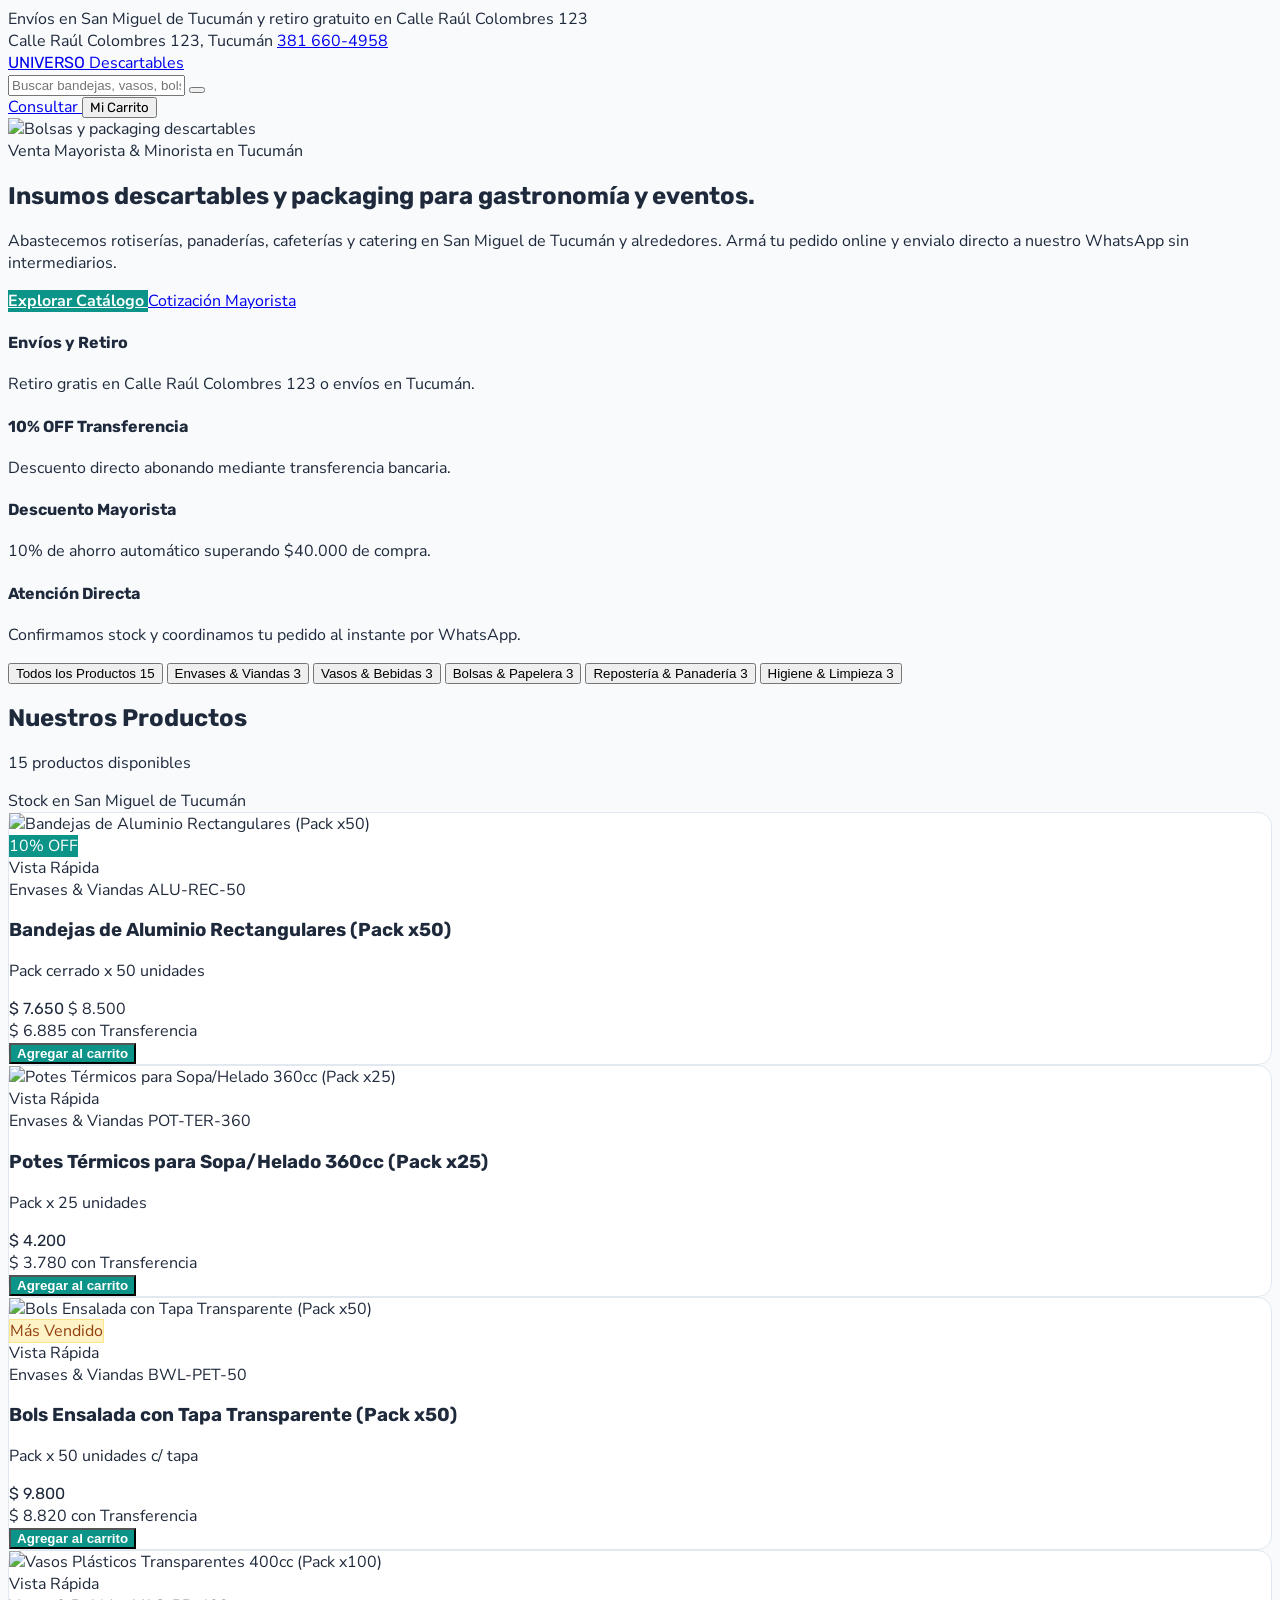
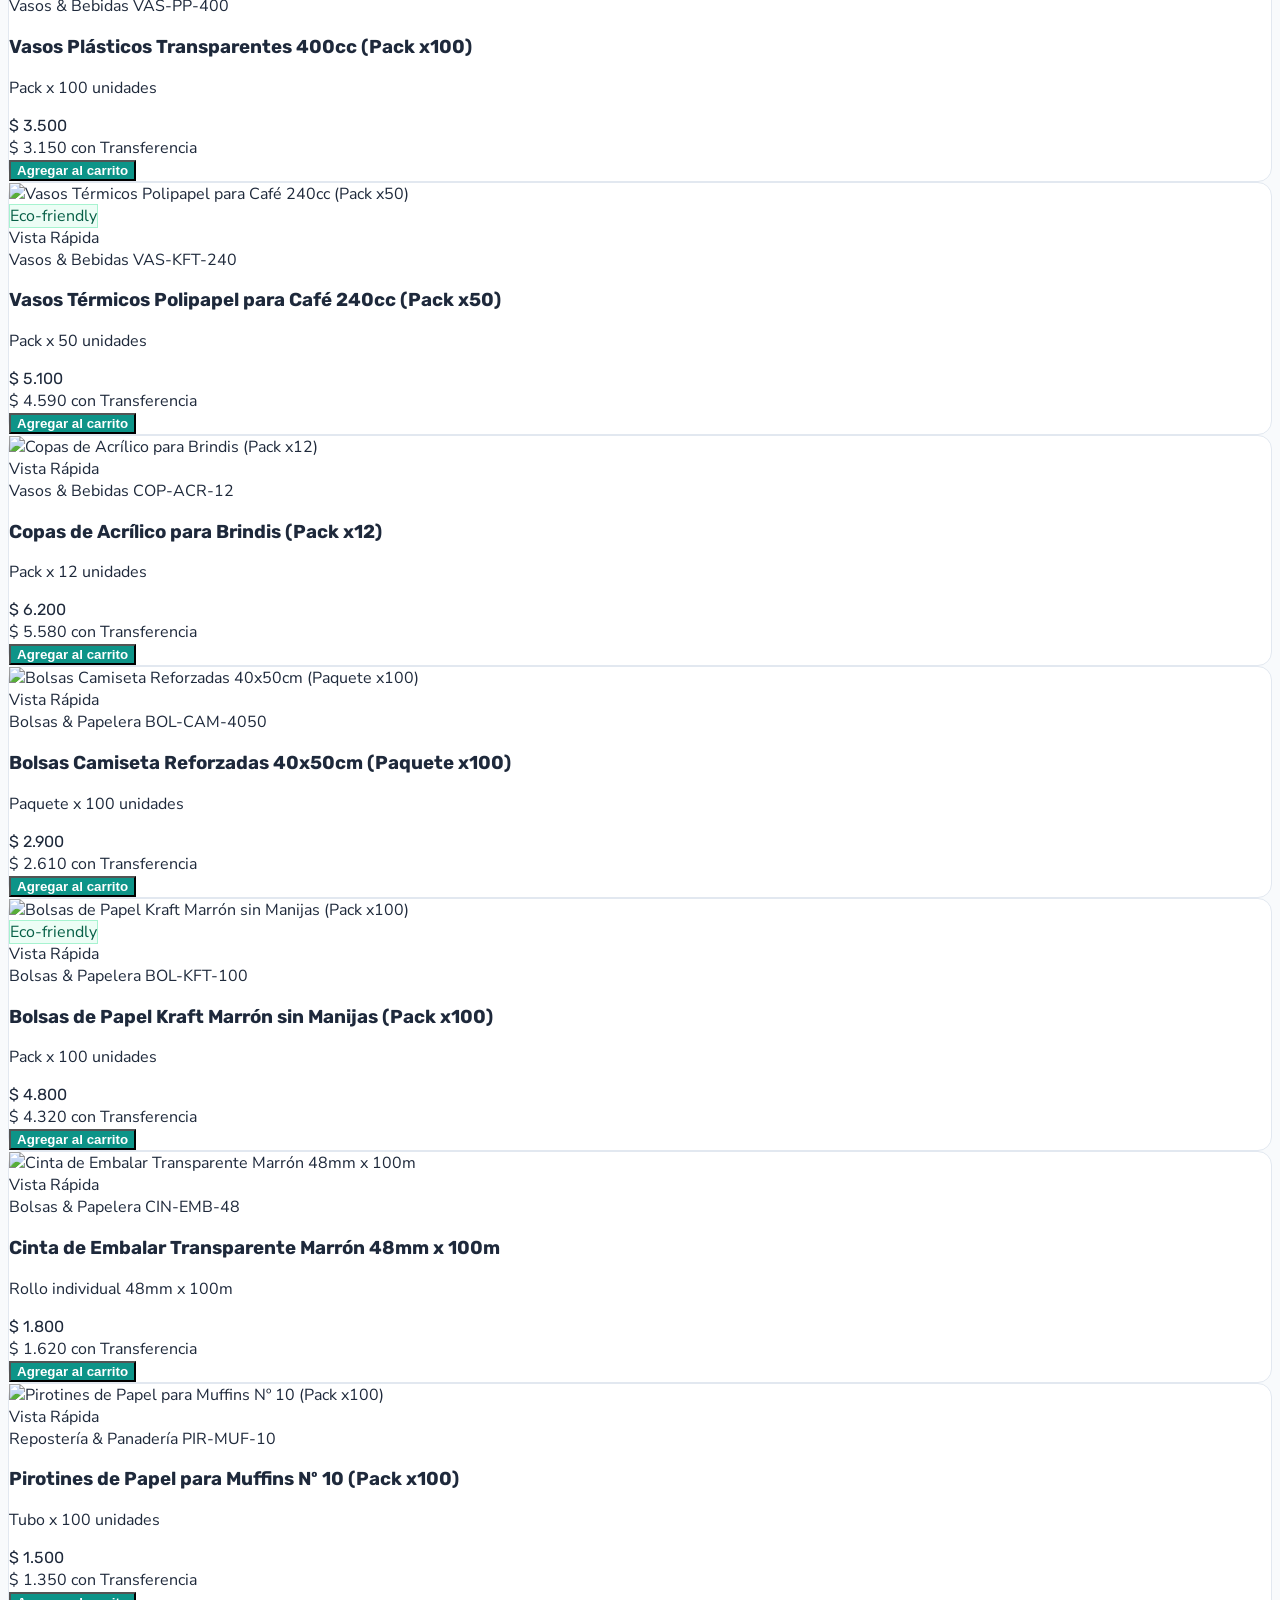
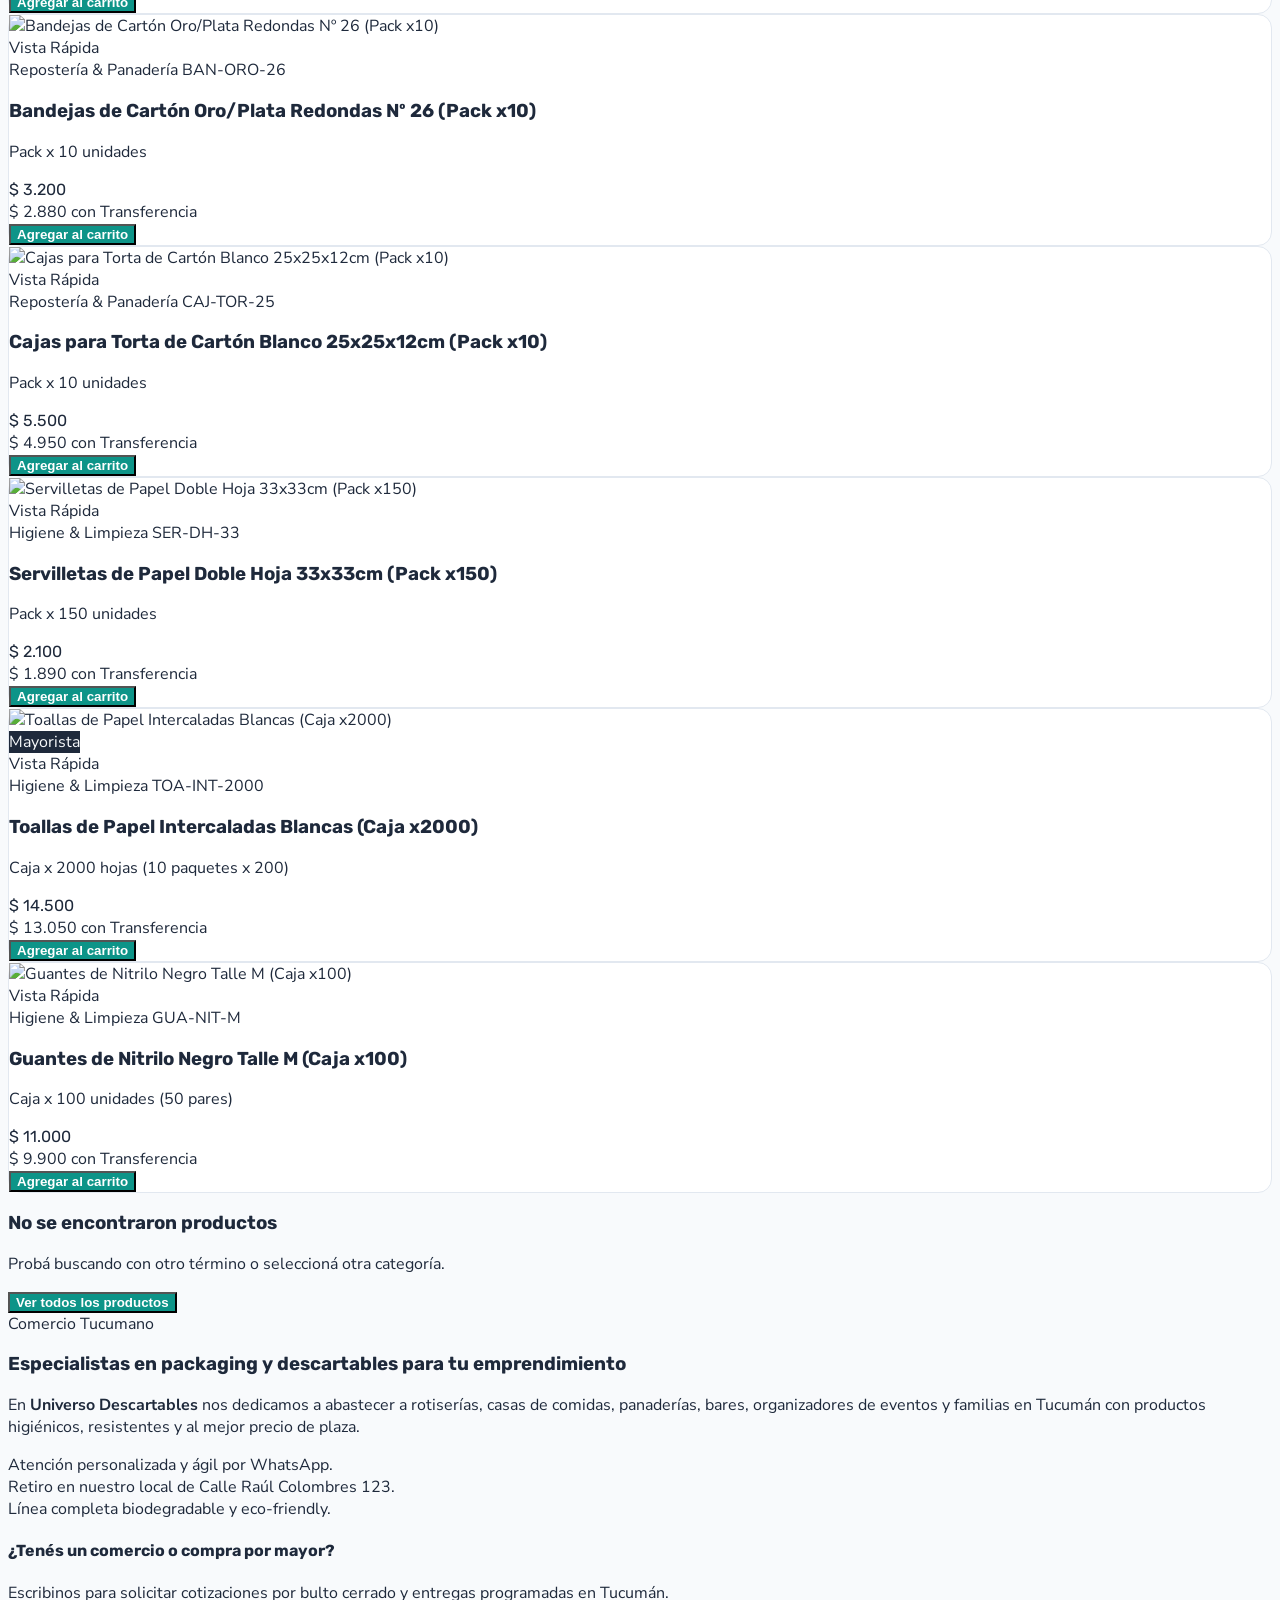
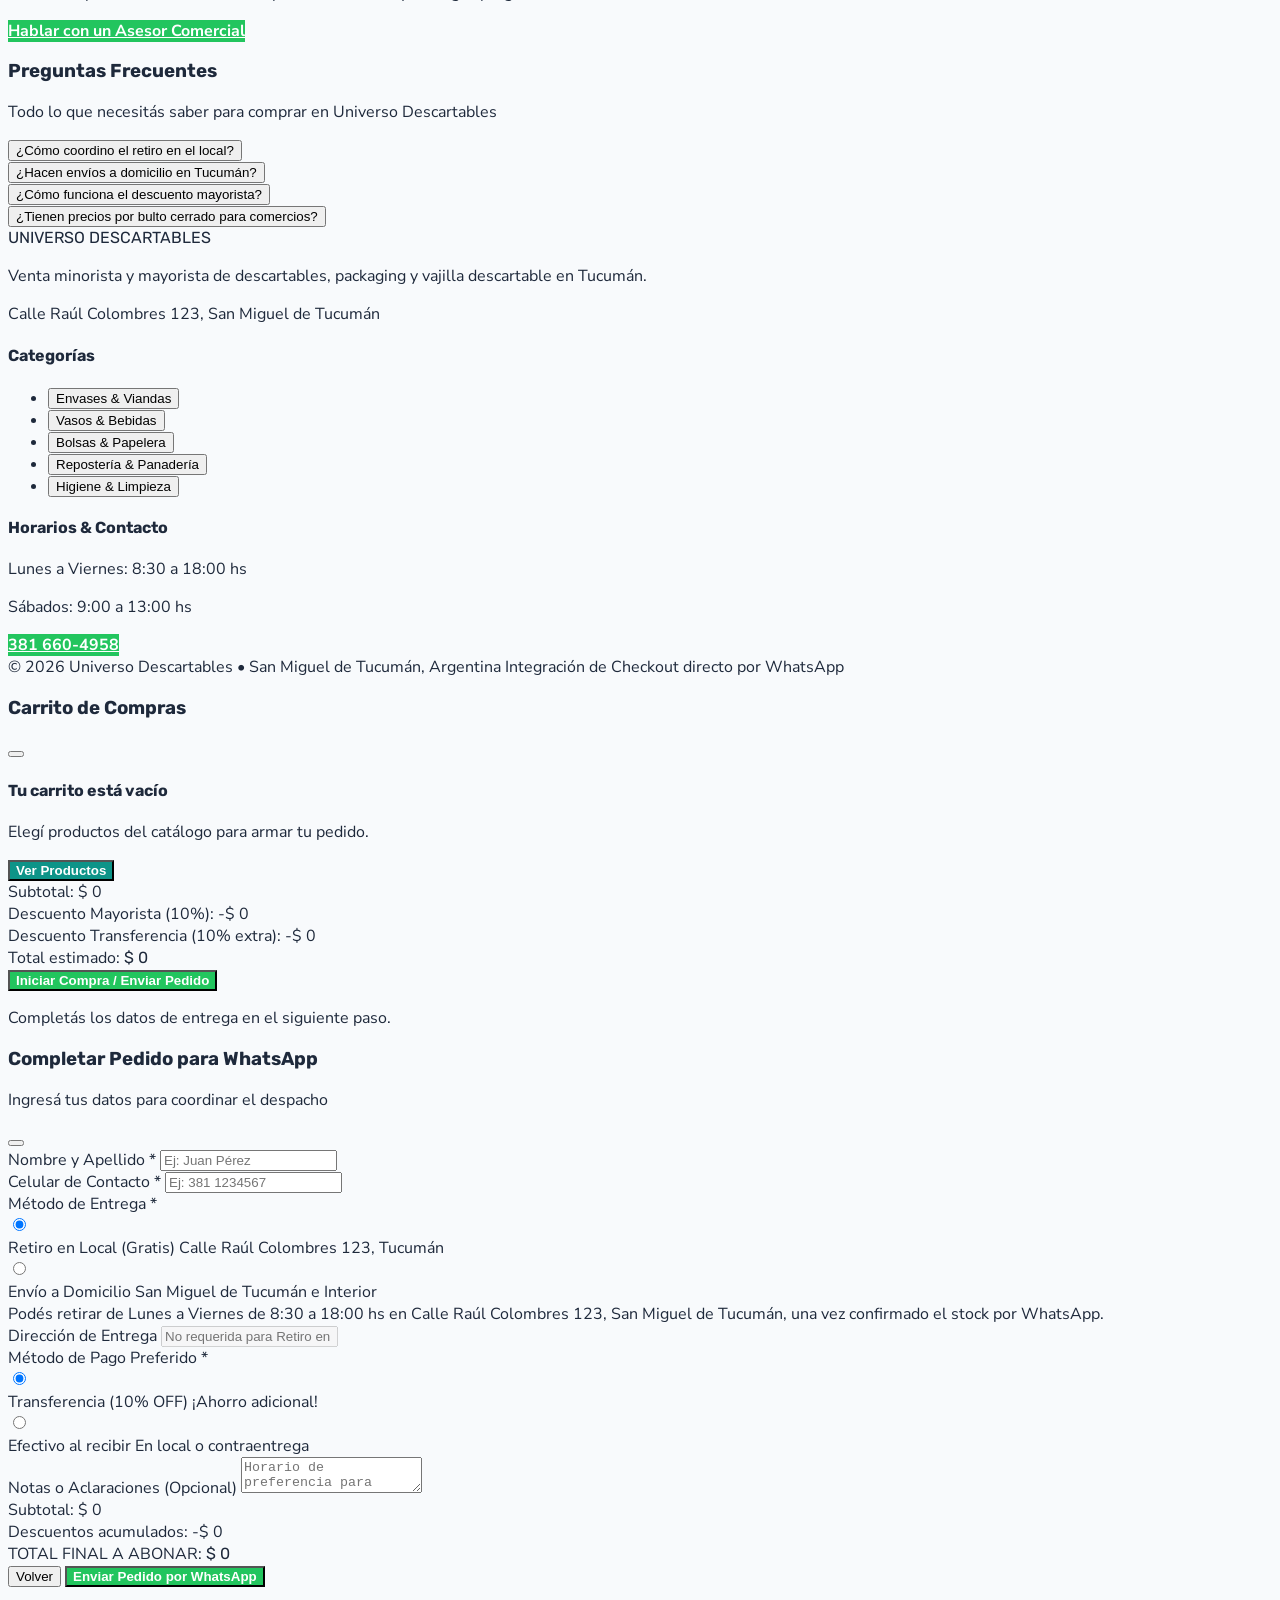
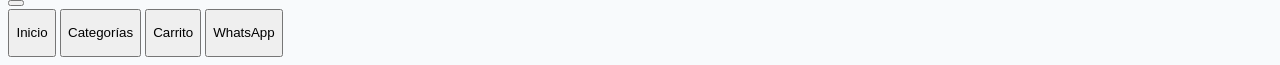
==== index.html @ c11b95a7 "Initial commit: Universo Descartables Mobile-First E-Commerce (Tucuman) with WhatsApp Checkout" ====
<!DOCTYPE html>
<html lang="es" class="scroll-smooth">
<head>
  <meta charset="UTF-8" />
  <meta name="viewport" content="width=device-width, initial-scale=1.0, maximum-scale=1.0, user-scalable=no" />
  <title>Universo Descartables | Insumos, Packaging y Vajilla en Tucumán</title>
  <meta name="description" content="Tienda online de envases descartables, viandas, vasos térmicos, repostería y packaging en San Miguel de Tucumán. Venta minorista y mayorista con atención directa por WhatsApp." />
  
  <!-- Favicon -->
  <link rel="icon" href="data:image/svg+xml,<svg xmlns=%22http://www.w3.org/2000/svg%22 viewBox=%220 0 100 100%22><text y=%22.9em%22 font-size=%2290%22>📦</text></svg>" />

  <!-- Google Fonts: Rubik (Headings) + Nunito Sans (Body) -->
  <link rel="preconnect" href="https://fonts.googleapis.com" />
  <link rel="preconnect" href="https://fonts.gstatic.com" crossorigin />
  <link href="https://fonts.googleapis.com/css2?family=Nunito+Sans:ital,opsz,wght@0,6..12,300..800;1,6..12,300..800&family=Rubik:ital,wght@0,400..800;1,400..800&display=swap" rel="stylesheet" />

  <!-- Tailwind CSS CDN -->
  <script src="https://cdn.tailwindcss.com"></script>
  <script>
    tailwind.config = {
      theme: {
        extend: {
          fontFamily: {
            heading: ['Rubik', 'sans-serif'],
            sans: ['Nunito Sans', 'sans-serif'],
          },
          colors: {
            store: {
              navy: '#162a45',
              dark: '#0f172a',
              teal: '#0d9488',
              'teal-dark': '#0f766e',
              whatsapp: '#22c55e',
              'whatsapp-hover': '#16a34a',
              amber: '#f59e0b',
              gray: '#f8fafc'
            }
          }
        }
      }
    }
  </script>

  <!-- Lucide Icons CDN -->
  <script src="https://unpkg.com/lucide@latest"></script>

  <!-- Custom CSS -->
  <link rel="stylesheet" href="css/styles.css" />
</head>
<body class="bg-[#f8fafc] text-slate-800 min-h-screen flex flex-col antialiased pb-20 md:pb-0">

  <!-- ========================================================================= -->
  <!-- 1. TOP UTILITY BAR (Estilo Tienda Nube)                                    -->
  <!-- ========================================================================= -->
  <div class="bg-slate-900 text-slate-200 text-xs py-2 px-4 border-b border-slate-800 select-none">
    <div class="max-w-7xl mx-auto flex items-center justify-between">
      <div class="flex items-center gap-2 mx-auto md:mx-0 text-center">
        <span class="w-2 h-2 rounded-full bg-teal-400"></span>
        <span id="ticker-text" class="font-medium text-xs truncate max-w-[290px] sm:max-w-md md:max-w-none text-slate-100">
          Envíos en San Miguel de Tucumán y retiro gratuito en Calle Raúl Colombres 123
        </span>
      </div>
      <div class="hidden md:flex items-center gap-5 text-xs text-slate-300">
        <span class="flex items-center gap-1.5">
          <i data-lucide="map-pin" class="w-3.5 h-3.5 text-teal-400"></i>
          Calle Raúl Colombres 123, Tucumán
        </span>
        <a href="https://wa.me/5493816604958" target="_blank" class="hover:text-white flex items-center gap-1.5 transition-colors font-medium">
          <i data-lucide="phone" class="w-3.5 h-3.5 text-emerald-400"></i>
          381 660-4958
        </a>
      </div>
    </div>
  </div>

  <!-- ========================================================================= -->
  <!-- 2. CABECERA PRINCIPAL (Limpia, Blanca, Estilo Tienda Nube)                -->
  <!-- ========================================================================= -->
  <header class="sticky top-0 z-30 bg-white border-b border-slate-200 shadow-xs">
    <div class="max-w-7xl mx-auto px-4 py-3 md:py-3.5">
      <div class="flex items-center justify-between gap-3 md:gap-6">
        
        <!-- Logo de la Marca -->
        <a href="#" class="flex items-center gap-2.5 flex-shrink-0 group">
          <div class="w-10 h-10 rounded-xl bg-slate-900 text-white flex items-center justify-center shadow-xs">
            <i data-lucide="package" class="w-5 h-5 text-teal-400"></i>
          </div>
          <div class="flex flex-col">
            <span class="font-heading font-black text-lg md:text-xl text-slate-900 tracking-tight leading-none">
              UNIVERSO
            </span>
            <span class="text-[10px] md:text-xs font-bold text-teal-700 uppercase tracking-widest">
              Descartables
            </span>
          </div>
        </a>

        <!-- Buscador de Productos -->
        <div class="flex-1 max-w-lg relative">
          <div class="relative flex items-center">
            <i data-lucide="search" class="w-4 h-4 text-slate-400 absolute left-3.5 pointer-events-none"></i>
            <input 
              type="text" 
              id="search-input" 
              placeholder="Buscar bandejas, vasos, bolsas, cajas..." 
              class="w-full bg-slate-100/90 text-slate-900 placeholder-slate-400 text-xs md:text-sm pl-10 pr-9 py-2.5 rounded-full border border-slate-200 focus:outline-none focus:border-teal-600 focus:bg-white focus:ring-2 focus:ring-teal-600/15 transition"
              autocomplete="off"
            />
            <button 
              id="clear-search-btn" 
              class="hidden absolute right-3 text-slate-400 hover:text-slate-700 p-0.5 rounded-full"
              title="Limpiar búsqueda"
            >
              <i data-lucide="x" class="w-4 h-4"></i>
            </button>
          </div>
        </div>

        <!-- Acciones del Header -->
        <div class="flex items-center gap-3">
          <!-- Botón WhatsApp Soporte -->
          <a 
            href="https://wa.me/5493816604958?text=Hola%20Universo%20Descartables!%20Tengo%20una%20consulta." 
            target="_blank"
            class="hidden lg:flex items-center gap-2 px-3 py-2 rounded-xl text-xs font-bold text-slate-700 hover:text-slate-900 hover:bg-slate-100 border border-slate-200 transition"
          >
            <i data-lucide="message-circle" class="w-4 h-4 text-emerald-600"></i>
            <span>Consultar</span>
          </a>

          <!-- Botón de Carrito -->
          <button 
            class="open-cart-btn relative flex items-center gap-2 bg-slate-900 hover:bg-slate-800 active:scale-95 text-white px-3.5 py-2.5 rounded-xl text-xs md:text-sm font-bold shadow-xs transition-all cursor-pointer"
            aria-label="Ver carrito"
          >
            <i data-lucide="shopping-bag" class="w-4 h-4 text-teal-400"></i>
            <span class="hidden sm:inline font-heading">Mi Carrito</span>
            <span class="cart-badge hidden w-5 h-5 bg-teal-500 text-white font-extrabold text-xs rounded-full items-center justify-center">
              0
            </span>
          </button>
        </div>

      </div>
    </div>
  </header>

  <!-- ========================================================================= -->
  <!-- 3. HERO / BANNER PRINCIPAL (Estilo Tienda Nube con Fondo de Packaging)   -->
  <!-- ========================================================================= -->
  <section class="bg-gradient-to-b from-white to-slate-100/70 border-b border-slate-200 pt-7 pb-8 px-4">
    <div class="max-w-7xl mx-auto">
      <div class="rounded-3xl text-white p-6 sm:p-8 md:p-12 shadow-md relative overflow-hidden bg-slate-950 border border-slate-800">
        
        <!-- Imagen de Fondo con Packaging, Bolsas Kraft y Descartables -->
        <img 
          src="https://images.unsplash.com/photo-1530587191325-3db32d826c18?w=1600&auto=format&fit=crop&q=80" 
          alt="Bolsas y packaging descartables" 
          class="absolute inset-0 w-full h-full object-cover object-center opacity-30 transform scale-105"
          loading="eager"
        />

        <!-- Capa de degradado profesional para máxima legibilidad -->
        <div class="absolute inset-0 bg-gradient-to-r from-slate-950 via-slate-950/85 to-slate-900/50"></div>
        <div class="absolute -right-10 -bottom-10 w-80 h-80 bg-teal-500/20 rounded-full blur-3xl pointer-events-none"></div>

        <div class="max-w-2xl relative z-10">
          <div class="inline-flex items-center gap-1.5 px-3 py-1 rounded-full bg-slate-900/90 text-teal-300 text-xs font-semibold mb-3.5 border border-teal-500/30 backdrop-blur-xs">
            <i data-lucide="check" class="w-3.5 h-3.5 text-teal-400"></i>
            Venta Mayorista & Minorista en Tucumán
          </div>

          <h1 class="font-heading text-2xl sm:text-3xl md:text-4xl font-extrabold tracking-tight leading-tight mb-3 text-white">
            Insumos descartables y packaging para gastronomía y eventos.
          </h1>

          <p class="text-xs sm:text-sm text-slate-200 leading-relaxed mb-6 max-w-xl">
            Abastecemos rotiserías, panaderías, cafeterías y catering en San Miguel de Tucumán y alrededores. Armá tu pedido online y envialo directo a nuestro WhatsApp sin intermediarios.
          </p>

          <div class="flex flex-wrap items-center gap-3">
            <a 
              href="#catalog-title" 
              class="btn-primary text-xs sm:text-sm px-5 py-3 rounded-xl inline-flex items-center gap-2 shadow-md cursor-pointer"
            >
              <i data-lucide="grid" class="w-4 h-4"></i>
              Explorar Catálogo
            </a>
            <a 
              href="https://wa.me/5493816604958?text=Hola!%20Quisiera%20consultar%20por%20precios%20mayoristas%20por%20bulto%20cerrado." 
              target="_blank"
              class="bg-white/10 hover:bg-white/20 text-white backdrop-blur-sm text-xs sm:text-sm font-bold px-4 py-3 rounded-xl inline-flex items-center gap-2 border border-white/20 transition cursor-pointer"
            >
              <i data-lucide="message-square" class="w-4 h-4 text-emerald-400"></i>
              Cotización Mayorista
            </a>
          </div>
        </div>

      </div>
    </div>
  </section>

  <!-- ========================================================================= -->
  <!-- 4. PILARES DE CONFIANZA                                                   -->
  <!-- ========================================================================= -->
  <section class="bg-white border-b border-slate-200 py-6 px-4">
    <div class="max-w-7xl mx-auto">
      <div class="grid grid-cols-2 md:grid-cols-4 gap-4 md:gap-6">
        
        <div class="flex items-start gap-3">
          <div class="w-9 h-9 rounded-xl bg-teal-50 text-teal-700 flex items-center justify-center flex-shrink-0">
            <i data-lucide="truck" class="w-5 h-5"></i>
          </div>
          <div>
            <h4 class="font-heading text-xs md:text-sm font-bold text-slate-900">Envíos y Retiro</h4>
            <p class="text-[11px] text-slate-500 mt-0.5">Retiro gratis en Calle Raúl Colombres 123 o envíos en Tucumán.</p>
          </div>
        </div>

        <div class="flex items-start gap-3">
          <div class="w-9 h-9 rounded-xl bg-emerald-50 text-emerald-700 flex items-center justify-center flex-shrink-0">
            <i data-lucide="credit-card" class="w-5 h-5"></i>
          </div>
          <div>
            <h4 class="font-heading text-xs md:text-sm font-bold text-slate-900">10% OFF Transferencia</h4>
            <p class="text-[11px] text-slate-500 mt-0.5">Descuento directo abonando mediante transferencia bancaria.</p>
          </div>
        </div>

        <div class="flex items-start gap-3">
          <div class="w-9 h-9 rounded-xl bg-slate-100 text-slate-800 flex items-center justify-center flex-shrink-0">
            <i data-lucide="building-2" class="w-5 h-5"></i>
          </div>
          <div>
            <h4 class="font-heading text-xs md:text-sm font-bold text-slate-900">Descuento Mayorista</h4>
            <p class="text-[11px] text-slate-500 mt-0.5">10% de ahorro automático superando $40.000 de compra.</p>
          </div>
        </div>

        <div class="flex items-start gap-3">
          <div class="w-9 h-9 rounded-xl bg-teal-50 text-teal-700 flex items-center justify-center flex-shrink-0">
            <i data-lucide="shield-check" class="w-5 h-5"></i>
          </div>
          <div>
            <h4 class="font-heading text-xs md:text-sm font-bold text-slate-900">Atención Directa</h4>
            <p class="text-[11px] text-slate-500 mt-0.5">Confirmamos stock y coordinamos tu pedido al instante por WhatsApp.</p>
          </div>
        </div>

      </div>
    </div>
  </section>

  <!-- ========================================================================= -->
  <!-- 5. CHIPS DE CATEGORÍAS                                                    -->
  <!-- ========================================================================= -->
  <section id="categories-section" class="sticky top-[61px] md:top-[69px] z-20 bg-white/95 backdrop-blur-md border-b border-slate-200 py-3 shadow-2xs">
    <div class="max-w-7xl mx-auto px-4">
      <div id="category-chips-container" class="flex items-center gap-2 overflow-x-auto no-scrollbar py-0.5">
        <!-- Renderizado dinámicamente -->
      </div>
    </div>
  </section>

  <!-- ========================================================================= -->
  <!-- 6. CATÁLOGO DE PRODUCTOS                                                  -->
  <!-- ========================================================================= -->
  <main class="flex-1 max-w-7xl w-full mx-auto px-4 py-6 md:py-8">
    
    <div class="flex items-center justify-between mb-5" id="catalog-title">
      <div>
        <h2 class="font-heading text-lg md:text-2xl font-bold text-slate-900">
          Nuestros Productos
        </h2>
        <p id="results-count" class="text-xs text-slate-500 mt-0.5">Cargando catálogo...</p>
      </div>
      
      <div class="text-xs text-slate-600 hidden sm:flex items-center gap-1.5 bg-white border border-slate-200 px-3 py-1.5 rounded-lg shadow-2xs">
        <span class="w-2 h-2 rounded-full bg-emerald-500"></span> Stock en San Miguel de Tucumán
      </div>
    </div>

    <!-- Grilla de Productos -->
    <div id="products-grid" class="grid grid-cols-2 sm:grid-cols-2 md:grid-cols-3 lg:grid-cols-4 gap-3.5 md:gap-5">
      <!-- Renderizado dinámicamente -->
    </div>

    <!-- Estado Vacío -->
    <div id="no-products-state" class="hidden py-16 text-center bg-white rounded-2xl border border-slate-200 p-8 my-6">
      <div class="w-12 h-12 bg-slate-100 text-slate-400 rounded-full flex items-center justify-center mx-auto mb-3">
        <i data-lucide="search-x" class="w-6 h-6"></i>
      </div>
      <h3 class="font-heading text-base font-bold text-slate-800 mb-1">No se encontraron productos</h3>
      <p class="text-xs text-slate-500 mb-4 max-w-md mx-auto">Probá buscando con otro término o seleccioná otra categoría.</p>
      <button 
        onclick="App.setCategory('todos'); document.getElementById('search-input').value = ''; App.searchQuery = ''; App.renderProducts();"
        class="btn-primary text-xs py-2 px-4 rounded-xl cursor-pointer"
      >
        Ver todos los productos
      </button>
    </div>

    <!-- ======================================================================= -->
    <!-- 7. SOBRE UNIVERSO DESCARTABLES (Tucumán)                                 -->
    <!-- ======================================================================= -->
    <section class="mt-14 bg-white rounded-3xl border border-slate-200 p-6 md:p-8 shadow-xs">
      <div class="grid grid-cols-1 md:grid-cols-2 gap-8 items-center">
        <div>
          <span class="text-xs font-bold text-teal-700 uppercase tracking-wider">Comercio Tucumano</span>
          <h3 class="font-heading text-xl md:text-2xl font-bold text-slate-900 mt-1 mb-3">
            Especialistas en packaging y descartables para tu emprendimiento
          </h3>
          <p class="text-xs md:text-sm text-slate-600 leading-relaxed mb-4">
            En <strong>Universo Descartables</strong> nos dedicamos a abastecer a rotiserías, casas de comidas, panaderías, bares, organizadores de eventos y familias en Tucumán con productos higiénicos, resistentes y al mejor precio de plaza.
          </p>
          <div class="space-y-2 text-xs text-slate-700 font-medium">
            <div class="flex items-center gap-2">
              <i data-lucide="check-circle" class="w-4 h-4 text-emerald-600"></i>
              <span>Atención personalizada y ágil por WhatsApp.</span>
            </div>
            <div class="flex items-center gap-2">
              <i data-lucide="check-circle" class="w-4 h-4 text-emerald-600"></i>
              <span>Retiro en nuestro local de Calle Raúl Colombres 123.</span>
            </div>
            <div class="flex items-center gap-2">
              <i data-lucide="check-circle" class="w-4 h-4 text-emerald-600"></i>
              <span>Línea completa biodegradable y eco-friendly.</span>
            </div>
          </div>
        </div>

        <div class="bg-slate-50 border border-slate-200 rounded-2xl p-5 md:p-6 text-center sm:text-left">
          <h4 class="font-heading text-base font-bold text-slate-900 mb-1">¿Tenés un comercio o compra por mayor?</h4>
          <p class="text-xs text-slate-500 mb-4">Escribinos para solicitar cotizaciones por bulto cerrado y entregas programadas en Tucumán.</p>
          <a 
            href="https://wa.me/5493816604958?text=Hola!%20Tengo%20un%20comercio%20en%20Tucumán%20y%20quisiera%20solicitar%20asesoramiento%20comercial." 
            target="_blank"
            class="btn-whatsapp text-xs py-3 px-4 rounded-xl inline-flex items-center justify-center gap-2 w-full shadow-xs cursor-pointer"
          >
            <i data-lucide="message-circle" class="w-4 h-4"></i>
            <span>Hablar con un Asesor Comercial</span>
          </a>
        </div>
      </div>
    </section>

    <!-- ======================================================================= -->
    <!-- 8. PREGUNTAS FRECUENTES (FAQ)                                           -->
    <!-- ======================================================================= -->
    <section class="mt-12">
      <div class="text-center mb-6">
        <h3 class="font-heading text-lg md:text-xl font-bold text-slate-900">Preguntas Frecuentes</h3>
        <p class="text-xs text-slate-500 mt-1">Todo lo que necesitás saber para comprar en Universo Descartables</p>
      </div>

      <div id="faqs-container" class="max-w-3xl mx-auto space-y-3">
        <!-- Renderizado dinámicamente -->
      </div>
    </section>

  </main>

  <!-- ========================================================================= -->
  <!-- 9. FOOTER                                                                 -->
  <!-- ========================================================================= -->
  <footer class="bg-white border-t border-slate-200 text-xs mt-14">
    <div class="max-w-7xl mx-auto px-4 py-8 md:py-12">
      <div class="grid grid-cols-1 md:grid-cols-4 gap-8 mb-8">
        
        <div class="md:col-span-2">
          <div class="flex items-center gap-2.5 mb-3">
            <div class="w-8 h-8 rounded-lg bg-slate-900 text-white flex items-center justify-center">
              <i data-lucide="package" class="w-4 h-4 text-teal-400"></i>
            </div>
            <span class="font-heading font-bold text-base text-slate-900">UNIVERSO DESCARTABLES</span>
          </div>
          <p class="text-slate-500 text-xs max-w-sm mb-4 leading-relaxed">
            Venta minorista y mayorista de descartables, packaging y vajilla descartable en Tucumán.
          </p>
          <div class="flex items-center gap-2 text-slate-600 font-medium">
            <i data-lucide="map-pin" class="w-4 h-4 text-teal-700"></i>
            <span>Calle Raúl Colombres 123, San Miguel de Tucumán</span>
          </div>
        </div>

        <div>
          <h4 class="font-heading font-bold text-slate-900 mb-3 uppercase tracking-wider text-xs">Categorías</h4>
          <ul class="space-y-2 text-slate-600">
            <li><button onclick="App.setCategory('envases')" class="hover:text-teal-700 transition cursor-pointer">Envases & Viandas</button></li>
            <li><button onclick="App.setCategory('vasos')" class="hover:text-teal-700 transition cursor-pointer">Vasos & Bebidas</button></li>
            <li><button onclick="App.setCategory('bolsas')" class="hover:text-teal-700 transition cursor-pointer">Bolsas & Papelera</button></li>
            <li><button onclick="App.setCategory('reposteria')" class="hover:text-teal-700 transition cursor-pointer">Repostería & Panadería</button></li>
            <li><button onclick="App.setCategory('higiene')" class="hover:text-teal-700 transition cursor-pointer">Higiene & Limpieza</button></li>
          </ul>
        </div>

        <div>
          <h4 class="font-heading font-bold text-slate-900 mb-3 uppercase tracking-wider text-xs">Horarios & Contacto</h4>
          <p class="text-slate-600 mb-1">Lunes a Viernes: 8:30 a 18:00 hs</p>
          <p class="text-slate-600 mb-3">Sábados: 9:00 a 13:00 hs</p>
          <a 
            href="https://wa.me/5493816604958" 
            target="_blank"
            class="btn-whatsapp text-xs px-3.5 py-2 rounded-xl inline-flex items-center gap-1.5 shadow-2xs"
          >
            <i data-lucide="phone" class="w-3.5 h-3.5"></i>
            <span>381 660-4958</span>
          </a>
        </div>

      </div>

      <div class="pt-6 border-t border-slate-100 text-center text-slate-400 text-[11px] flex flex-col sm:flex-row items-center justify-between gap-2">
        <span>© 2026 Universo Descartables • San Miguel de Tucumán, Argentina</span>
        <span>Integración de Checkout directo por WhatsApp</span>
      </div>
    </div>
  </footer>

  <!-- ========================================================================= -->
  <!-- 10. CARRITO LATERAL (DRAWER)                                              -->
  <!-- ========================================================================= -->
  <div id="cart-backdrop" class="fixed inset-0 bg-slate-900/60 z-40 opacity-0 pointer-events-none transition-opacity duration-300"></div>

  <aside 
    id="cart-drawer" 
    class="fixed top-0 right-0 bottom-0 w-full sm:w-[400px] max-w-full bg-white z-50 shadow-2xl flex flex-col transform translate-x-full transition-transform duration-300 ease-out"
    aria-label="Carrito de Compras"
  >
    <!-- Header del Carrito -->
    <div class="p-4 bg-slate-900 text-white flex items-center justify-between border-b border-slate-800">
      <div class="flex items-center gap-2">
        <i data-lucide="shopping-bag" class="w-5 h-5 text-teal-400"></i>
        <h3 class="font-heading font-bold text-base">Carrito de Compras</h3>
      </div>
      <button 
        id="close-cart-btn" 
        class="w-8 h-8 rounded-lg bg-slate-800 hover:bg-slate-700 text-slate-300 hover:text-white flex items-center justify-center transition cursor-pointer"
        title="Cerrar"
      >
        <i data-lucide="x" class="w-4 h-4"></i>
      </button>
    </div>

    <!-- Barra de Descuento Mayorista -->
    <div class="p-3 bg-slate-50 border-b border-slate-200">
      <div id="cart-discount-meter">
        <!-- Renderizado dinámicamente -->
      </div>
    </div>

    <!-- Lista de Items -->
    <div class="flex-1 overflow-y-auto custom-scrollbar p-3 space-y-2.5">
      <div id="cart-items-container" class="space-y-2.5">
        <!-- Renderizado dinámicamente -->
      </div>

      <!-- Estado Vacío -->
      <div id="cart-empty-state" class="py-16 text-center px-4">
        <div class="w-14 h-14 bg-slate-100 text-slate-400 rounded-full flex items-center justify-center mx-auto mb-3">
          <i data-lucide="shopping-cart" class="w-6 h-6"></i>
        </div>
        <h4 class="font-heading font-bold text-slate-800 text-base mb-1">Tu carrito está vacío</h4>
        <p class="text-xs text-slate-500 mb-5">Elegí productos del catálogo para armar tu pedido.</p>
        <button 
          onclick="CartManager.closeDrawer()" 
          class="btn-primary text-xs py-2.5 px-5 rounded-xl cursor-pointer"
        >
          Ver Productos
        </button>
      </div>
    </div>

    <!-- Resumen y Checkout -->
    <div id="cart-footer" class="p-4 bg-white border-t border-slate-200 shadow-lg space-y-3">
      
      <div class="space-y-1.5 text-xs">
        <div class="flex justify-between text-slate-600">
          <span>Subtotal:</span>
          <span id="cart-subtotal-val" class="font-bold text-slate-800">$ 0</span>
        </div>
        <div id="cart-wholesale-row" class="hidden flex justify-between text-emerald-700 font-semibold">
          <span>Descuento Mayorista (10%):</span>
          <span id="cart-wholesale-val">-$ 0</span>
        </div>
        <div id="cart-transfer-row" class="hidden flex justify-between text-teal-700 font-semibold">
          <span>Descuento Transferencia (10% extra):</span>
          <span id="cart-transfer-val">-$ 0</span>
        </div>
        <div class="flex justify-between text-base font-extrabold text-slate-900 pt-2 border-t border-slate-100">
          <span>Total estimado:</span>
          <span id="cart-total-val" class="font-heading text-slate-900 text-lg">$ 0</span>
        </div>
      </div>

      <button 
        id="btn-start-checkout" 
        class="w-full btn-whatsapp py-3.5 px-4 rounded-xl text-sm flex items-center justify-center gap-2 shadow-xs cursor-pointer"
      >
        <i data-lucide="message-circle" class="w-4 h-4"></i>
        <span>Iniciar Compra / Enviar Pedido</span>
      </button>

      <p class="text-[11px] text-center text-slate-400">
        Completás los datos de entrega en el siguiente paso.
      </p>
    </div>
  </aside>

  <!-- ========================================================================= -->
  <!-- 11. MODAL DE CHECKOUT                                                     -->
  <!-- ========================================================================= -->
  <div id="checkout-modal" class="fixed inset-0 bg-slate-950/70 z-50 hidden items-center justify-center p-3 sm:p-4 overflow-y-auto">
    <div class="bg-white rounded-2xl w-full max-w-lg shadow-2xl overflow-hidden my-auto max-h-[92vh] flex flex-col">
      
      <!-- Header Modal -->
      <div class="p-4 bg-slate-900 text-white flex items-center justify-between border-b border-slate-800 flex-shrink-0">
        <div>
          <h3 class="font-heading font-bold text-base flex items-center gap-2">
            <span>Completar Pedido para WhatsApp</span>
          </h3>
          <p class="text-xs text-slate-400">Ingresá tus datos para coordinar el despacho</p>
        </div>
        <button id="close-checkout-btn" class="text-slate-400 hover:text-white p-1 cursor-pointer">
          <i data-lucide="x" class="w-5 h-5"></i>
        </button>
      </div>

      <!-- Formulario -->
      <form id="checkout-form" class="p-4 sm:p-5 overflow-y-auto custom-scrollbar space-y-4">
        
        <div class="grid grid-cols-1 sm:grid-cols-2 gap-3">
          <div>
            <label class="block text-xs font-bold text-slate-700 mb-1" for="checkout-name">
              Nombre y Apellido <span class="text-rose-500">*</span>
            </label>
            <input 
              type="text" 
              id="checkout-name" 
              required 
              placeholder="Ej: Juan Pérez"
              class="w-full text-xs sm:text-sm px-3 py-2 rounded-xl border border-slate-300 focus:outline-none focus:border-teal-600 focus:ring-1 focus:ring-teal-600"
            />
          </div>
          <div>
            <label class="block text-xs font-bold text-slate-700 mb-1" for="checkout-phone">
              Celular de Contacto <span class="text-rose-500">*</span>
            </label>
            <input 
              type="tel" 
              id="checkout-phone" 
              required 
              placeholder="Ej: 381 1234567"
              class="w-full text-xs sm:text-sm px-3 py-2 rounded-xl border border-slate-300 focus:outline-none focus:border-teal-600 focus:ring-1 focus:ring-teal-600"
            />
          </div>
        </div>

        <!-- Método de Entrega -->
        <div>
          <label class="block text-xs font-bold text-slate-700 mb-1.5">
            Método de Entrega <span class="text-rose-500">*</span>
          </label>
          <div class="grid grid-cols-1 sm:grid-cols-2 gap-2.5">
            
            <label class="relative flex items-center p-3 rounded-xl border border-slate-200 cursor-pointer hover:border-slate-300 bg-white has-[:checked]:border-teal-600 has-[:checked]:bg-teal-50/30">
              <input type="radio" name="delivery-method" value="retiro" checked class="w-4 h-4 text-teal-600 focus:ring-teal-500" />
              <div class="ml-2.5 text-xs">
                <span class="font-bold text-slate-900 block">Retiro en Local (Gratis)</span>
                <span class="text-slate-500 text-[11px]">Calle Raúl Colombres 123, Tucumán</span>
              </div>
            </label>

            <label class="relative flex items-center p-3 rounded-xl border border-slate-200 cursor-pointer hover:border-slate-300 bg-white has-[:checked]:border-teal-600 has-[:checked]:bg-teal-50/30">
              <input type="radio" name="delivery-method" value="envio" class="w-4 h-4 text-teal-600 focus:ring-teal-500" />
              <div class="ml-2.5 text-xs">
                <span class="font-bold text-slate-900 block">Envío a Domicilio</span>
                <span class="text-slate-500 text-[11px]">San Miguel de Tucumán e Interior</span>
              </div>
            </label>

          </div>
        </div>

        <div id="pickup-info-box" class="bg-slate-50 border border-slate-200 p-3 rounded-xl text-xs text-slate-600 flex items-start gap-2">
          <i data-lucide="info" class="w-4 h-4 text-teal-700 flex-shrink-0 mt-0.5"></i>
          <span>Podés retirar de Lunes a Viernes de 8:30 a 18:00 hs en Calle Raúl Colombres 123, San Miguel de Tucumán, una vez confirmado el stock por WhatsApp.</span>
        </div>

        <!-- Dirección de Entrega -->
        <div id="address-wrapper" class="opacity-50 transition-opacity">
          <label class="block text-xs font-bold text-slate-700 mb-1" for="checkout-address">
            Dirección de Entrega
          </label>
          <input 
            type="text" 
            id="checkout-address" 
            disabled 
            placeholder="No requerida para Retiro en Local"
            class="w-full text-xs sm:text-sm px-3 py-2 rounded-xl border border-slate-300 bg-slate-100 text-slate-400 cursor-not-allowed focus:outline-none focus:border-teal-600 focus:ring-1 focus:ring-teal-600"
          />
        </div>

        <!-- Método de Pago -->
        <div>
          <label class="block text-xs font-bold text-slate-700 mb-1.5">
            Método de Pago Preferido <span class="text-rose-500">*</span>
          </label>
          <div class="grid grid-cols-1 sm:grid-cols-2 gap-2.5">
            
            <label class="relative flex items-center p-3 rounded-xl border border-slate-200 cursor-pointer hover:border-slate-300 bg-white has-[:checked]:border-teal-600 has-[:checked]:bg-teal-50/30">
              <input type="radio" name="payment-method" value="transferencia" checked class="w-4 h-4 text-teal-600 focus:ring-teal-500" />
              <div class="ml-2.5 text-xs">
                <span class="font-bold text-slate-900 block">Transferencia (10% OFF)</span>
                <span class="text-emerald-700 font-semibold text-[11px]">¡Ahorro adicional!</span>
              </div>
            </label>

            <label class="relative flex items-center p-3 rounded-xl border border-slate-200 cursor-pointer hover:border-slate-300 bg-white has-[:checked]:border-teal-600 has-[:checked]:bg-teal-50/30">
              <input type="radio" name="payment-method" value="efectivo" class="w-4 h-4 text-teal-600 focus:ring-teal-500" />
              <div class="ml-2.5 text-xs">
                <span class="font-bold text-slate-900 block">Efectivo al recibir</span>
                <span class="text-slate-500 text-[11px]">En local o contraentrega</span>
              </div>
            </label>

          </div>
        </div>

        <!-- Notas -->
        <div>
          <label class="block text-xs font-bold text-slate-700 mb-1" for="checkout-notes">
            Notas o Aclaraciones (Opcional)
          </label>
          <textarea 
            id="checkout-notes" 
            rows="2" 
            placeholder="Horario de preferencia para retiro o entrega, aclaraciones..."
            class="w-full text-xs sm:text-sm px-3 py-2 rounded-xl border border-slate-300 focus:outline-none focus:border-teal-600 focus:ring-1 focus:ring-teal-600"
          ></textarea>
        </div>

        <!-- Resumen de Costos -->
        <div class="bg-slate-50 p-3.5 rounded-xl border border-slate-200 text-xs space-y-1.5">
          <div class="flex justify-between text-slate-600">
            <span>Subtotal:</span>
            <span id="checkout-subtotal" class="font-bold">$ 0</span>
          </div>
          <div id="checkout-discount-row" class="hidden flex justify-between text-emerald-700 font-semibold">
            <span>Descuentos acumulados:</span>
            <span id="checkout-discounts">-$ 0</span>
          </div>
          <div class="flex justify-between text-sm font-extrabold text-slate-900 pt-1.5 border-t border-slate-200">
            <span>TOTAL FINAL A ABONAR:</span>
            <span id="checkout-total" class="font-heading text-slate-900 text-base">$ 0</span>
          </div>
        </div>

        <!-- Botones de Acción -->
        <div class="flex items-center gap-2.5 pt-2">
          <button 
            type="button" 
            id="cancel-checkout-btn" 
            class="w-1/3 py-3 px-3 rounded-xl border border-slate-300 text-slate-700 text-xs font-bold hover:bg-slate-100 transition cursor-pointer"
          >
            Volver
          </button>
          
          <button 
            type="submit" 
            id="btn-submit-order"
            class="w-2/3 btn-whatsapp py-3 px-4 rounded-xl text-xs sm:text-sm flex items-center justify-center gap-2 shadow-xs cursor-pointer"
          >
            <i data-lucide="message-circle" class="w-4 h-4"></i>
            <span>Enviar Pedido por WhatsApp</span>
          </button>
        </div>

      </form>
    </div>
  </div>

  <!-- ========================================================================= -->
  <!-- 12. MODAL DE VISTA RÁPIDA DE PRODUCTO                                     -->
  <!-- ========================================================================= -->
  <div id="quickview-modal" class="fixed inset-0 bg-slate-950/70 z-50 hidden items-center justify-center p-4">
    <div id="quickview-backdrop" class="absolute inset-0"></div>
    <div class="bg-white rounded-3xl w-full max-w-2xl shadow-2xl overflow-hidden relative z-10 p-5 md:p-7 max-h-[90vh] overflow-y-auto custom-scrollbar">
      <button id="close-quickview-btn" class="absolute top-4 right-4 text-slate-400 hover:text-slate-700 bg-slate-100 hover:bg-slate-200 w-8 h-8 rounded-full flex items-center justify-center transition cursor-pointer">
        <i data-lucide="x" class="w-4 h-4"></i>
      </button>
      <div id="quickview-content">
        <!-- Renderizado dinámicamente -->
      </div>
    </div>
  </div>

  <!-- ========================================================================= -->
  <!-- 13. BARRA INFERIOR FIJA MÓVIL (STICKY DOCK)                               -->
  <!-- ========================================================================= -->
  <nav class="md:hidden fixed bottom-0 left-0 right-0 z-30 bg-white/95 backdrop-blur-md border-t border-slate-200 shadow-lg px-2 py-1.5">
    <div class="flex items-center justify-around">
      
      <button id="bottom-nav-home" class="touch-target flex flex-col items-center justify-center text-slate-600 hover:text-slate-900 active:scale-95 transition-all cursor-pointer">
        <i data-lucide="home" class="w-5 h-5"></i>
        <span class="text-[10px] font-semibold mt-0.5">Inicio</span>
      </button>

      <button id="bottom-nav-categories" class="touch-target flex flex-col items-center justify-center text-slate-600 hover:text-slate-900 active:scale-95 transition-all cursor-pointer">
        <i data-lucide="grid" class="w-5 h-5"></i>
        <span class="text-[10px] font-semibold mt-0.5">Categorías</span>
      </button>

      <button id="bottom-cart-btn" class="open-cart-btn touch-target flex flex-col items-center justify-center text-slate-900 relative active:scale-95 transition-all cursor-pointer">
        <div class="relative">
          <i data-lucide="shopping-bag" class="w-5 h-5"></i>
          <span class="cart-badge hidden absolute -top-1.5 -right-2 bg-teal-600 text-white font-extrabold text-[10px] w-4 h-4 rounded-full items-center justify-center">
            0
          </span>
        </div>
        <span class="text-[10px] font-bold mt-0.5">Carrito</span>
      </button>

      <button id="bottom-nav-contact" class="touch-target flex flex-col items-center justify-center text-emerald-600 hover:text-emerald-700 active:scale-95 transition-all cursor-pointer">
        <i data-lucide="message-circle" class="w-4 h-4"></i>
        <span class="text-[10px] font-bold mt-0.5">WhatsApp</span>
      </button>

    </div>
  </nav>

  <!-- ========================================================================= -->
  <!-- SCRIPTS                                                                   -->
  <!-- ========================================================================= -->
  <script src="js/data.js"></script>
  <script src="js/cart.js"></script>
  <script src="js/checkout.js"></script>
  <script src="js/app.js"></script>

</body>
</html>
---- css/styles.css ----
/* Estilos Tienda Nube Humanizada - Universo Descartables */
/* Diseñado siguiendo las directrices de UI/UX Pro Max */

:root {
  --font-heading: 'Rubik', sans-serif;
  --font-body: 'Nunito Sans', sans-serif;
  --color-brand-navy: #162a45;
  --color-brand-dark: #0f172a;
  --color-teal: #0d9488;
  --color-teal-dark: #0f766e;
  --color-whatsapp: #22c55e;
  --color-whatsapp-hover: #16a34a;
}

body {
  font-family: var(--font-body);
  background-color: #f8fafc;
  color: #1e293b;
  -webkit-font-smoothing: antialiased;
  -moz-osx-font-smoothing: grayscale;
}

h1, h2, h3, h4, h5, h6, .font-heading {
  font-family: var(--font-heading);
}

/* Ocultar scrollbars horizontales manteniendo desplazamiento */
.no-scrollbar::-webkit-scrollbar {
  display: none;
}
.no-scrollbar {
  -ms-overflow-style: none;
  scrollbar-width: none;
}

/* Scrollbar sutil para el carrito */
.custom-scrollbar::-webkit-scrollbar {
  width: 6px;
}
.custom-scrollbar::-webkit-scrollbar-track {
  background: #f1f5f9;
}
.custom-scrollbar::-webkit-scrollbar-thumb {
  background: #cbd5e1;
  border-radius: 9999px;
}
.custom-scrollbar::-webkit-scrollbar-thumb:hover {
  background: #94a3b8;
}

/* Tarjetas de Producto - Estilo Tienda Nube */
.product-card {
  background: #ffffff;
  border: 1px solid #e2e8f0;
  border-radius: 14px;
  transition: transform 0.2s cubic-bezier(0.16, 1, 0.3, 1), box-shadow 0.2s cubic-bezier(0.16, 1, 0.3, 1), border-color 0.2s ease;
}

.product-card:hover {
  transform: translateY(-3px);
  border-color: #cbd5e1;
  box-shadow: 0 10px 25px -5px rgba(0, 0, 0, 0.06), 0 8px 10px -6px rgba(0, 0, 0, 0.04);
}

/* Botones de acción táctiles */
.btn-primary {
  background-color: #0d9488;
  color: #ffffff;
  font-weight: 700;
  transition: all 0.15s ease;
}
.btn-primary:hover {
  background-color: #0f766e;
}
.btn-primary:active {
  transform: scale(0.98);
}

.btn-whatsapp {
  background-color: #22c55e;
  color: #ffffff;
  font-weight: 700;
  transition: all 0.15s ease;
}
.btn-whatsapp:hover {
  background-color: #16a34a;
}
.btn-whatsapp:active {
  transform: scale(0.98);
}

/* Badges de producto limpios (Sin emojis) */
.badge-eco {
  background-color: #ecfdf5;
  color: #065f46;
  border: 1px solid #a7f3d0;
}

.badge-promo {
  background-color: #0d9488;
  color: #ffffff;
}

.badge-best-seller {
  background-color: #fef3c7;
  color: #92400e;
  border: 1px solid #fde68a;
}

.badge-wholesale {
  background-color: #1e293b;
  color: #f8fafc;
}

/* Micro-animación de rebote del carrito */
@keyframes badgePop {
  0% { transform: scale(0.5); opacity: 0; }
  70% { transform: scale(1.25); opacity: 1; }
  100% { transform: scale(1); }
}

.badge-pop {
  animation: badgePop 0.3s cubic-bezier(0.175, 0.885, 0.32, 1.275) forwards;
}

@keyframes cartBounce {
  0%, 100% { transform: scale(1); }
  30% { transform: scale(1.2) rotate(-5deg); }
  60% { transform: scale(1.1) rotate(5deg); }
}

.animate-cart-bounce {
  animation: cartBounce 0.45s ease-in-out;
}

/* Barra de progreso de descuento mayorista */
.progress-bar-fill {
  transition: width 0.4s ease-in-out;
}

/* Acordeón FAQ */
.faq-content {
  max-height: 0;
  overflow: hidden;
  transition: max-height 0.3s cubic-bezier(0, 1, 0, 1);
}
.faq-item.active .faq-content {
  max-height: 300px;
  transition: max-height 0.35s ease-in-out;
}
.faq-item.active .faq-chevron {
  transform: rotate(180deg);
}

/* Accesibilidad y touch */
.touch-target {
  min-width: 48px;
  min-height: 48px;
}

@media (prefers-reduced-motion: reduce) {
  * {
    animation-duration: 0.01ms !important;
    animation-iteration-count: 1 !important;
    transition-duration: 0.01ms !important;
    scroll-behavior: auto !important;
  }
}
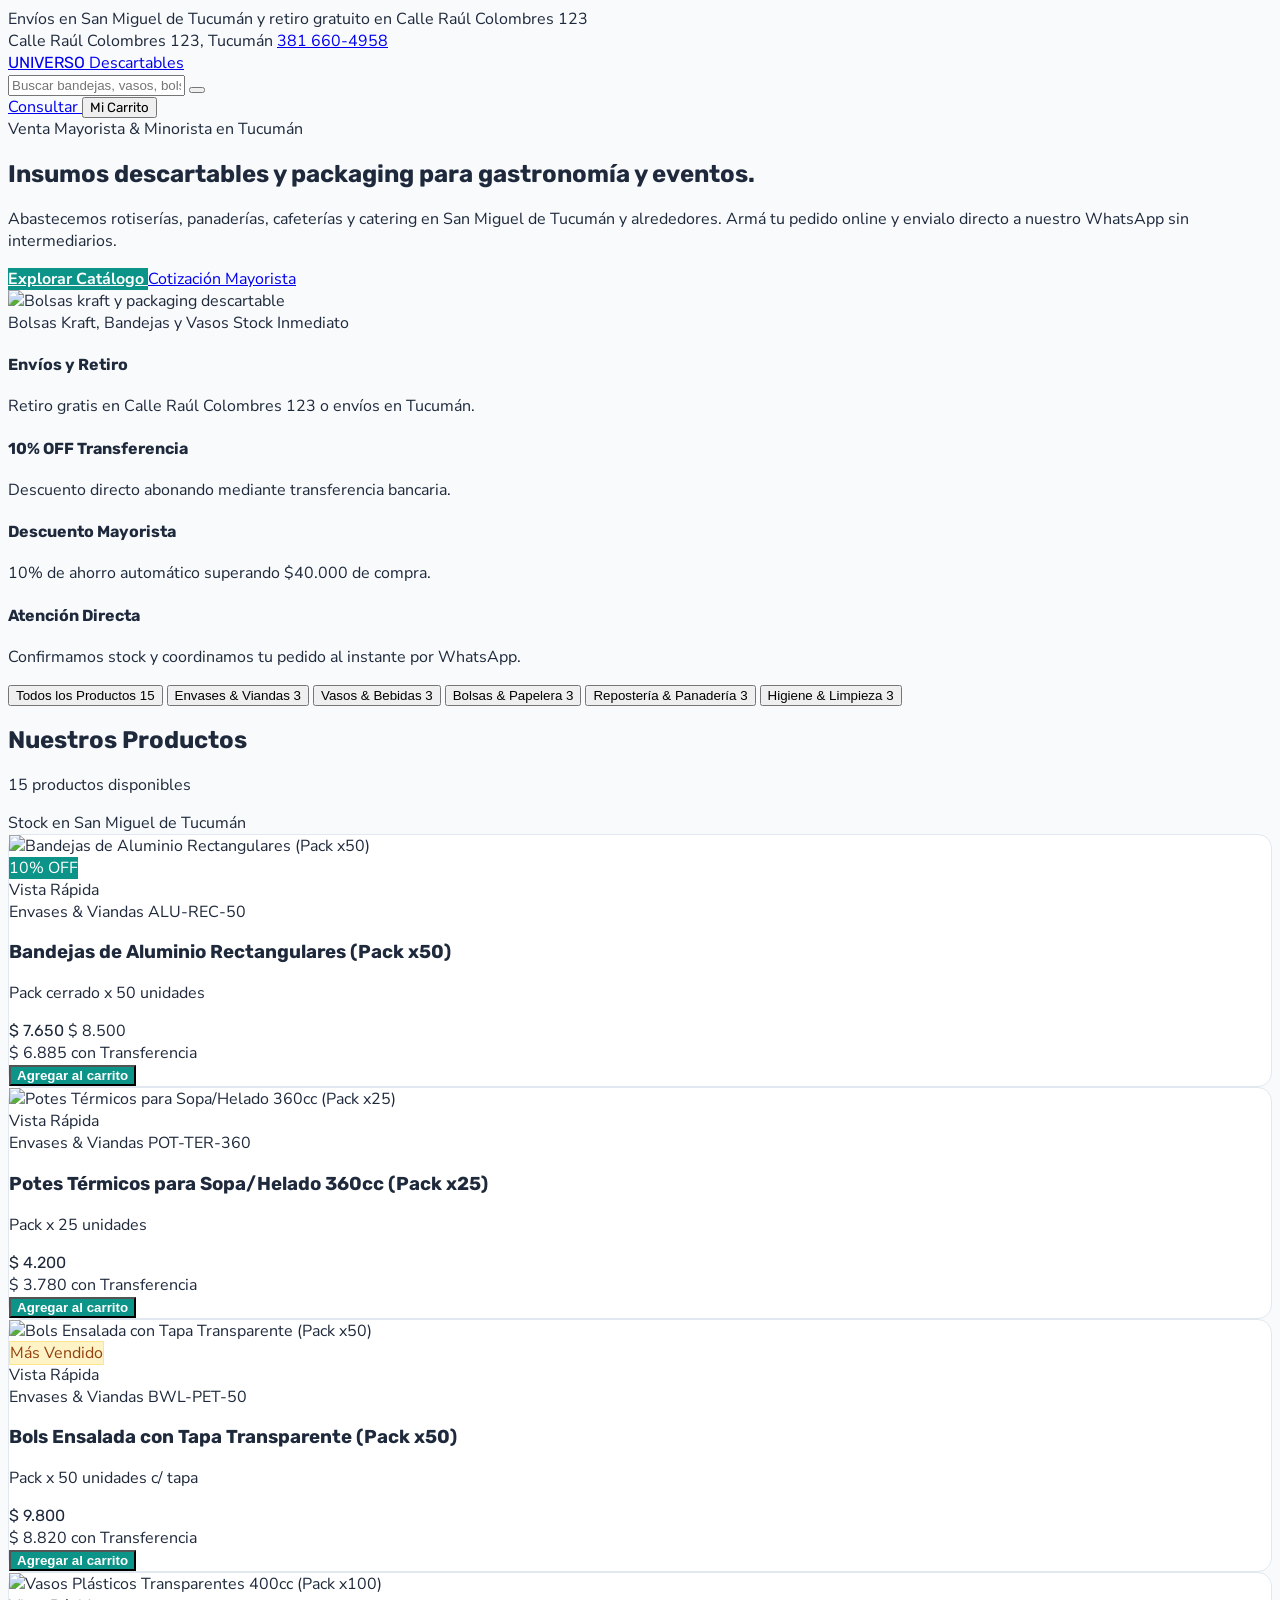
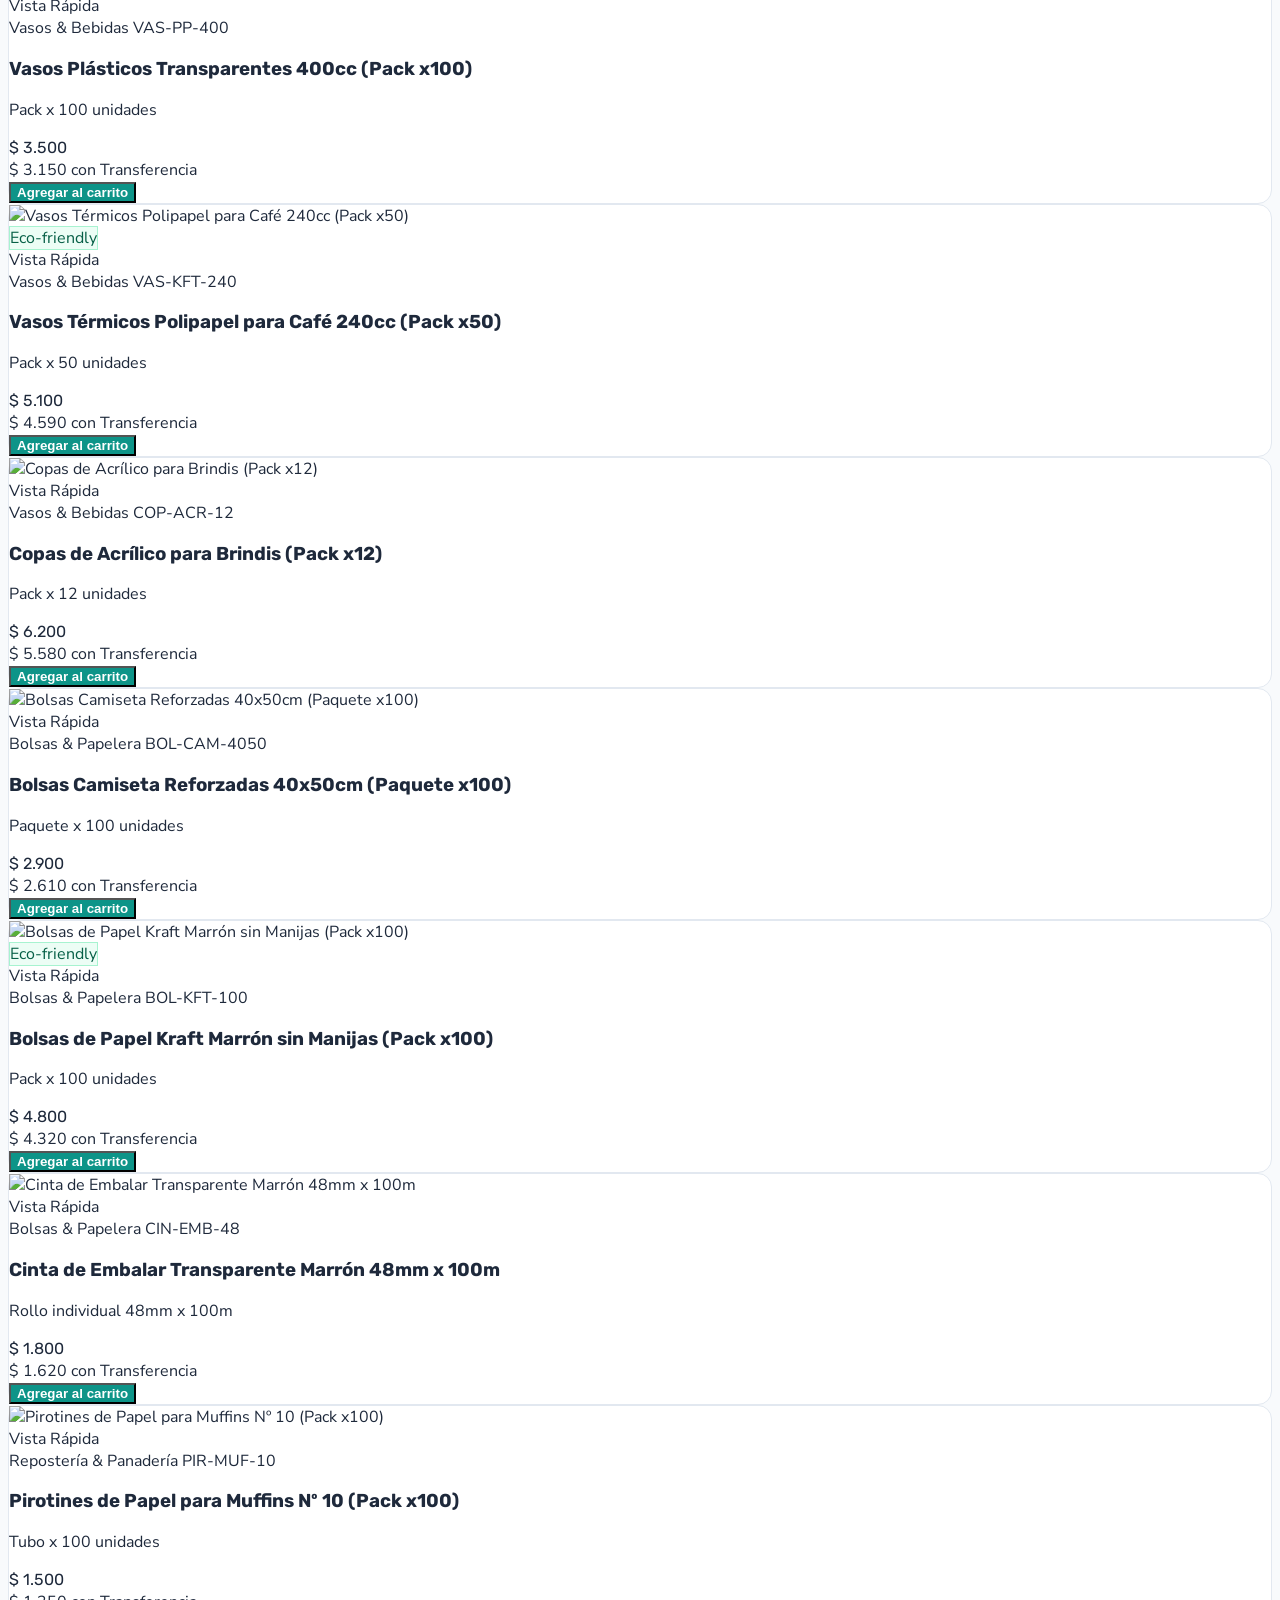
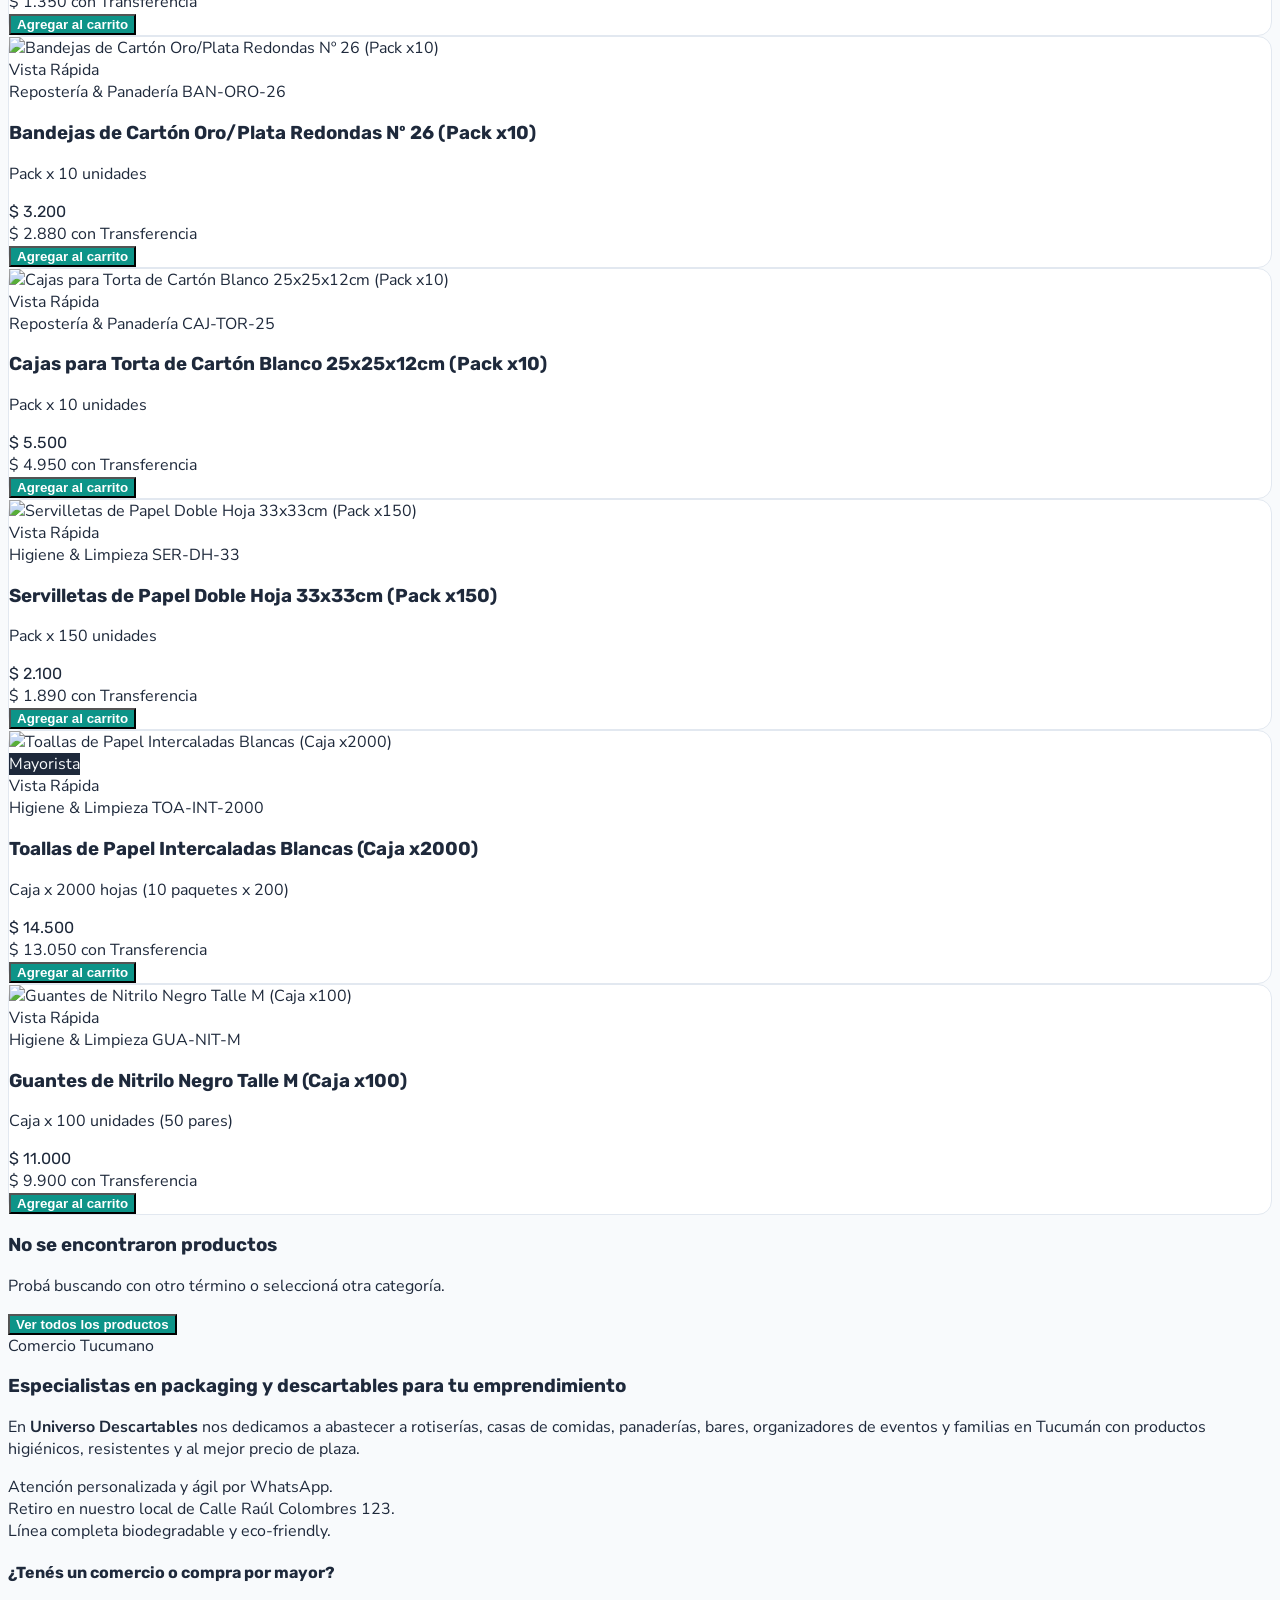
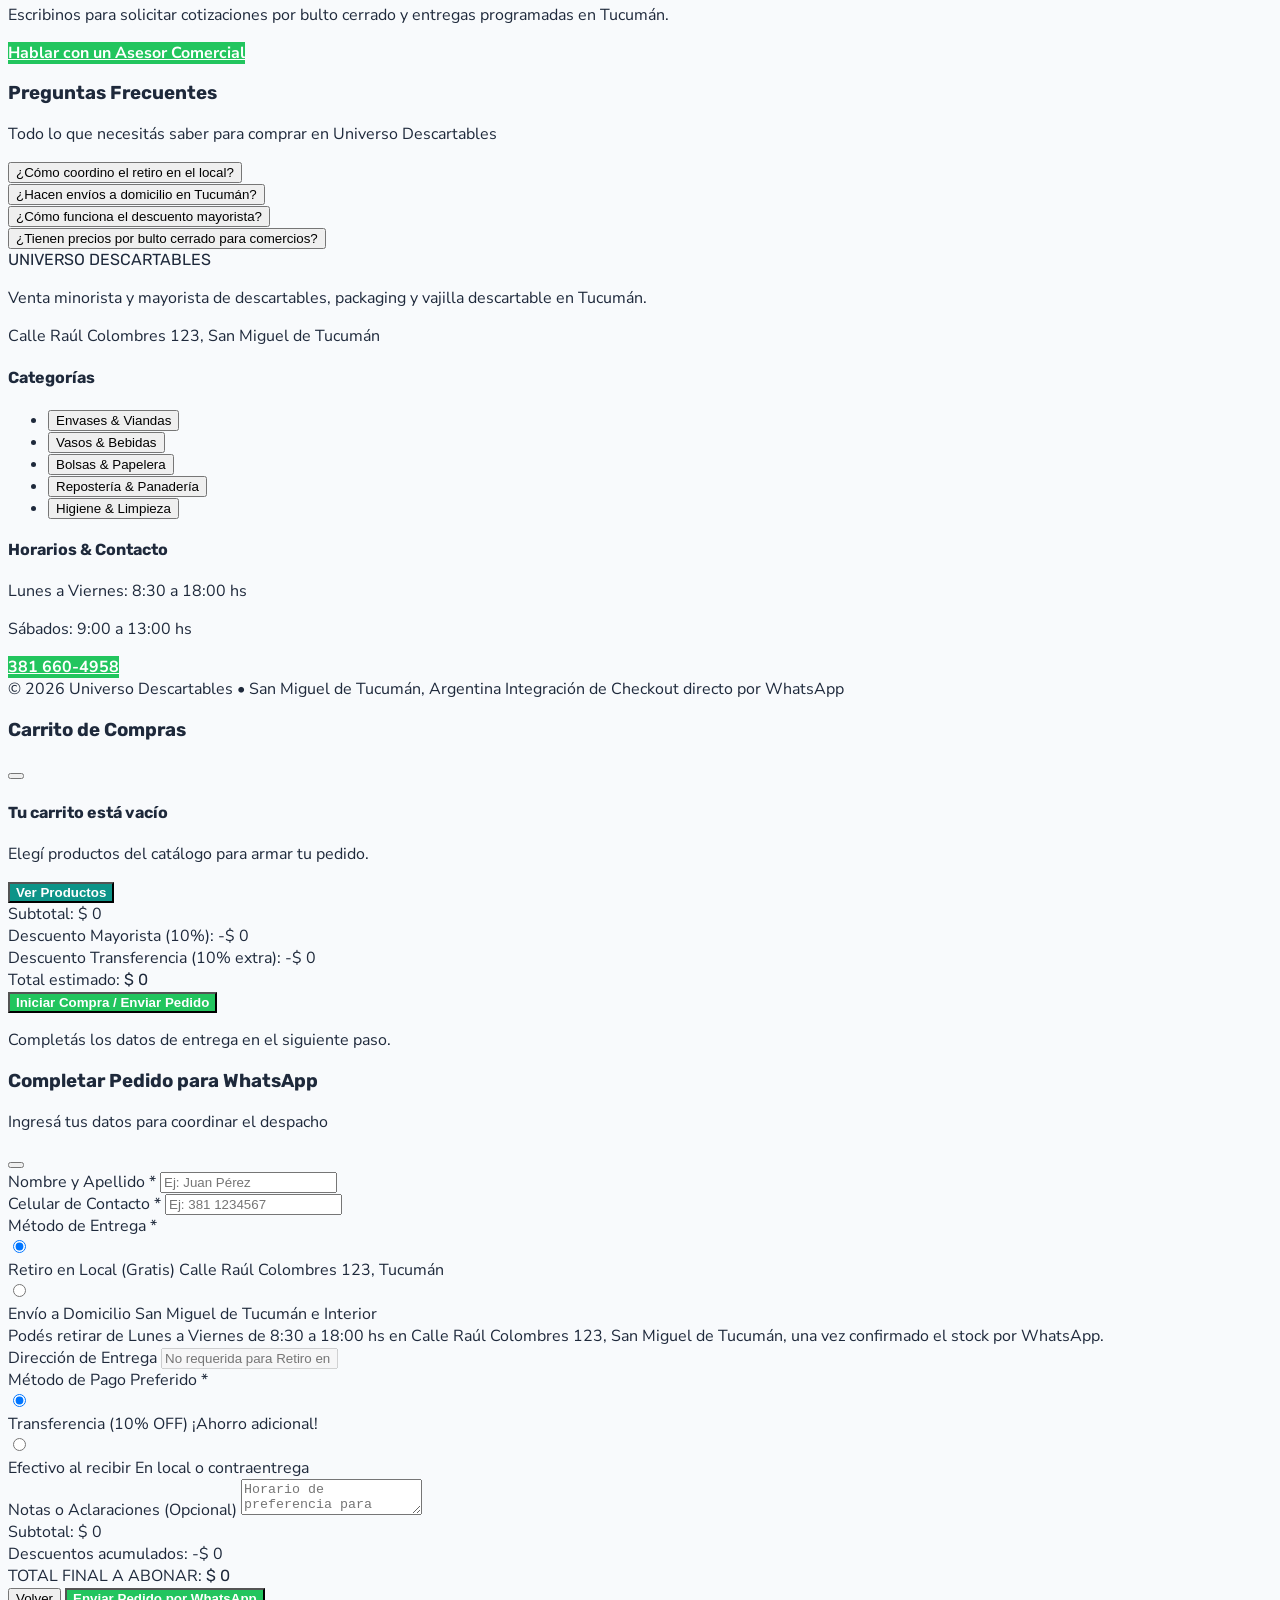
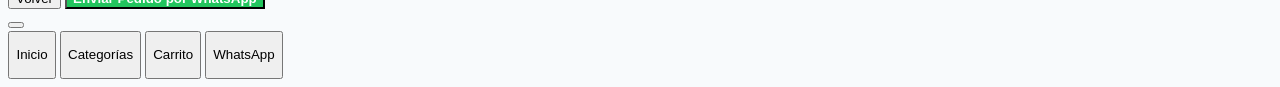
==== commit e9a4e68e: "Enhance hero banner: split layout with clear visible packaging and kraft bags photo" ====
--- a/index.html
+++ b/index.html
@@ -146,55 +146,73 @@
   </header>
 
   <!-- ========================================================================= -->
-  <!-- 3. HERO / BANNER PRINCIPAL (Estilo Tienda Nube con Fondo de Packaging)   -->
-  <!-- ========================================================================= -->
-  <section class="bg-gradient-to-b from-white to-slate-100/70 border-b border-slate-200 pt-7 pb-8 px-4">
+  <!-- 3. HERO / BANNER PRINCIPAL (Estilo Tienda Nube con Fotografía Destacada) -->
+  <!-- ========================================================================= -->
+  <section class="bg-gradient-to-b from-white to-slate-100/70 border-b border-slate-200 pt-6 pb-8 px-4">
     <div class="max-w-7xl mx-auto">
-      <div class="rounded-3xl text-white p-6 sm:p-8 md:p-12 shadow-md relative overflow-hidden bg-slate-950 border border-slate-800">
+      <div class="bg-slate-900 rounded-3xl text-white p-6 sm:p-8 md:p-10 shadow-lg relative overflow-hidden border border-slate-800">
         
-        <!-- Imagen de Fondo con Packaging, Bolsas Kraft y Descartables -->
-        <img 
-          src="https://images.unsplash.com/photo-1530587191325-3db32d826c18?w=1600&auto=format&fit=crop&q=80" 
-          alt="Bolsas y packaging descartables" 
-          class="absolute inset-0 w-full h-full object-cover object-center opacity-30 transform scale-105"
-          loading="eager"
-        />
-
-        <!-- Capa de degradado profesional para máxima legibilidad -->
-        <div class="absolute inset-0 bg-gradient-to-r from-slate-950 via-slate-950/85 to-slate-900/50"></div>
-        <div class="absolute -right-10 -bottom-10 w-80 h-80 bg-teal-500/20 rounded-full blur-3xl pointer-events-none"></div>
-
-        <div class="max-w-2xl relative z-10">
-          <div class="inline-flex items-center gap-1.5 px-3 py-1 rounded-full bg-slate-900/90 text-teal-300 text-xs font-semibold mb-3.5 border border-teal-500/30 backdrop-blur-xs">
-            <i data-lucide="check" class="w-3.5 h-3.5 text-teal-400"></i>
-            Venta Mayorista & Minorista en Tucumán
-          </div>
-
-          <h1 class="font-heading text-2xl sm:text-3xl md:text-4xl font-extrabold tracking-tight leading-tight mb-3 text-white">
-            Insumos descartables y packaging para gastronomía y eventos.
-          </h1>
-
-          <p class="text-xs sm:text-sm text-slate-200 leading-relaxed mb-6 max-w-xl">
-            Abastecemos rotiserías, panaderías, cafeterías y catering en San Miguel de Tucumán y alrededores. Armá tu pedido online y envialo directo a nuestro WhatsApp sin intermediarios.
-          </p>
-
-          <div class="flex flex-wrap items-center gap-3">
-            <a 
-              href="#catalog-title" 
-              class="btn-primary text-xs sm:text-sm px-5 py-3 rounded-xl inline-flex items-center gap-2 shadow-md cursor-pointer"
-            >
-              <i data-lucide="grid" class="w-4 h-4"></i>
-              Explorar Catálogo
-            </a>
-            <a 
-              href="https://wa.me/5493816604958?text=Hola!%20Quisiera%20consultar%20por%20precios%20mayoristas%20por%20bulto%20cerrado." 
-              target="_blank"
-              class="bg-white/10 hover:bg-white/20 text-white backdrop-blur-sm text-xs sm:text-sm font-bold px-4 py-3 rounded-xl inline-flex items-center gap-2 border border-white/20 transition cursor-pointer"
-            >
-              <i data-lucide="message-square" class="w-4 h-4 text-emerald-400"></i>
-              Cotización Mayorista
-            </a>
-          </div>
+        <!-- Luz ambiental de fondo -->
+        <div class="absolute -right-16 -top-16 w-96 h-96 bg-teal-500/15 rounded-full blur-3xl pointer-events-none"></div>
+
+        <div class="grid grid-cols-1 lg:grid-cols-12 gap-8 items-center relative z-10">
+          
+          <!-- Columna Izquierda: Textos y CTAs -->
+          <div class="lg:col-span-7">
+            <div class="inline-flex items-center gap-1.5 px-3 py-1 rounded-full bg-slate-800 text-teal-300 text-xs font-semibold mb-3.5 border border-slate-700">
+              <i data-lucide="check" class="w-3.5 h-3.5 text-teal-400"></i>
+              Venta Mayorista & Minorista en Tucumán
+            </div>
+
+            <h1 class="font-heading text-2xl sm:text-3xl md:text-4xl font-extrabold tracking-tight leading-tight mb-3 text-white">
+              Insumos descartables y packaging para gastronomía y eventos.
+            </h1>
+
+            <p class="text-xs sm:text-sm text-slate-300 leading-relaxed mb-6 max-w-xl">
+              Abastecemos rotiserías, panaderías, cafeterías y catering en San Miguel de Tucumán y alrededores. Armá tu pedido online y envialo directo a nuestro WhatsApp sin intermediarios.
+            </p>
+
+            <div class="flex flex-wrap items-center gap-3">
+              <a 
+                href="#catalog-title" 
+                class="btn-primary text-xs sm:text-sm px-5 py-3 rounded-xl inline-flex items-center gap-2 shadow-md cursor-pointer"
+              >
+                <i data-lucide="grid" class="w-4 h-4"></i>
+                Explorar Catálogo
+              </a>
+              <a 
+                href="https://wa.me/5493816604958?text=Hola!%20Quisiera%20consultar%20por%20precios%20mayoristas%20por%20bulto%20cerrado." 
+                target="_blank"
+                class="bg-slate-800 hover:bg-slate-700 text-slate-200 text-xs sm:text-sm font-bold px-4 py-3 rounded-xl inline-flex items-center gap-2 border border-slate-700 transition cursor-pointer"
+              >
+                <i data-lucide="message-square" class="w-4 h-4 text-emerald-400"></i>
+                Cotización Mayorista
+              </a>
+            </div>
+          </div>
+
+          <!-- Columna Derecha: Imagen de Bolsas & Packaging Nítida y Visible -->
+          <div class="lg:col-span-5 relative">
+            <div class="relative rounded-2xl overflow-hidden shadow-2xl border-2 border-slate-700/80 aspect-[4/3] sm:aspect-[16/10] lg:aspect-[4/3] group bg-slate-800">
+              <img 
+                src="https://images.unsplash.com/photo-1530587191325-3db32d826c18?w=800&auto=format&fit=crop&q=80" 
+                alt="Bolsas kraft y packaging descartable" 
+                class="w-full h-full object-cover group-hover:scale-105 transition-transform duration-500"
+                loading="eager"
+              />
+              <div class="absolute inset-0 bg-gradient-to-t from-slate-950/80 via-transparent to-transparent"></div>
+              
+              <!-- Etiqueta sobre la imagen -->
+              <div class="absolute bottom-3 left-3 right-3 flex items-center justify-between text-[11px] bg-slate-900/90 backdrop-blur-md px-3.5 py-2.5 rounded-xl border border-slate-700/80">
+                <span class="font-bold text-slate-100 flex items-center gap-1.5">
+                  <i data-lucide="package" class="w-4 h-4 text-teal-400"></i>
+                  Bolsas Kraft, Bandejas y Vasos
+                </span>
+                <span class="text-emerald-400 font-bold bg-emerald-950/70 border border-emerald-500/40 px-2 py-0.5 rounded-md">Stock Inmediato</span>
+              </div>
+            </div>
+          </div>
+
         </div>
 
       </div>
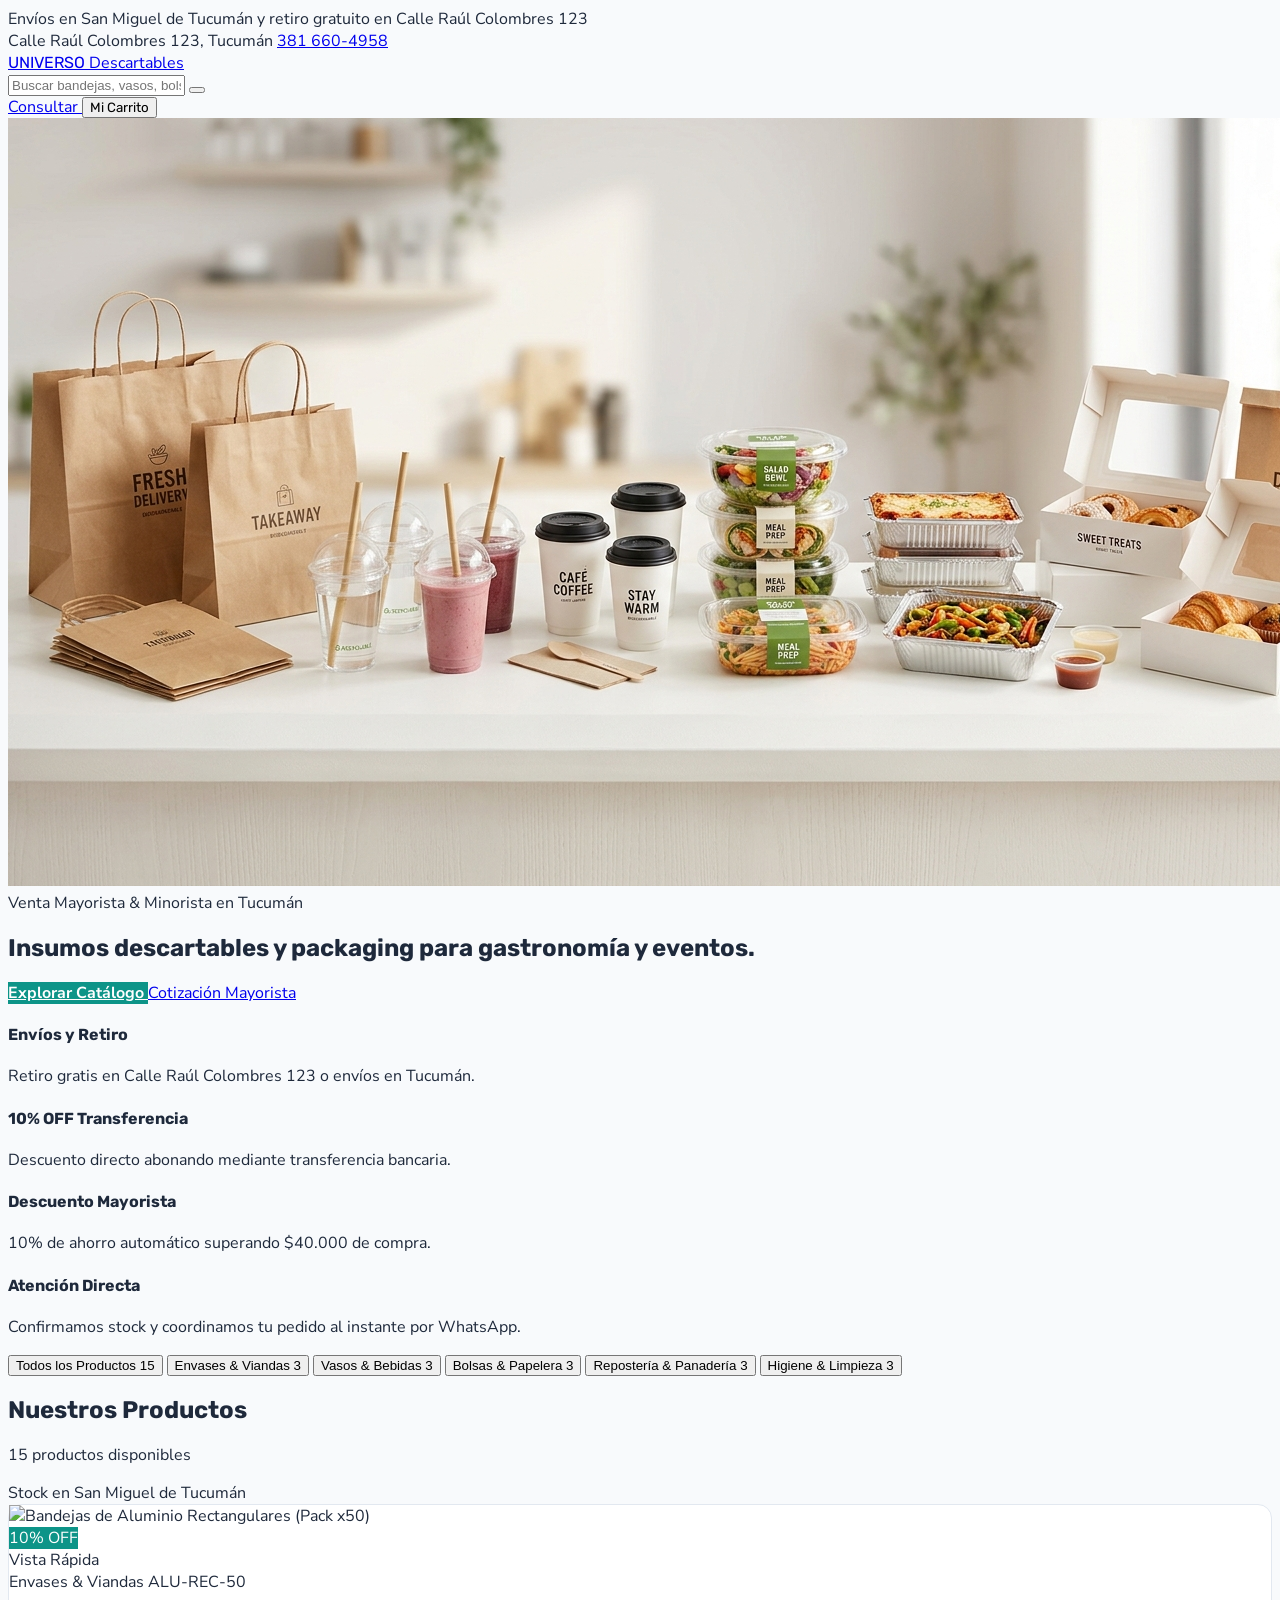
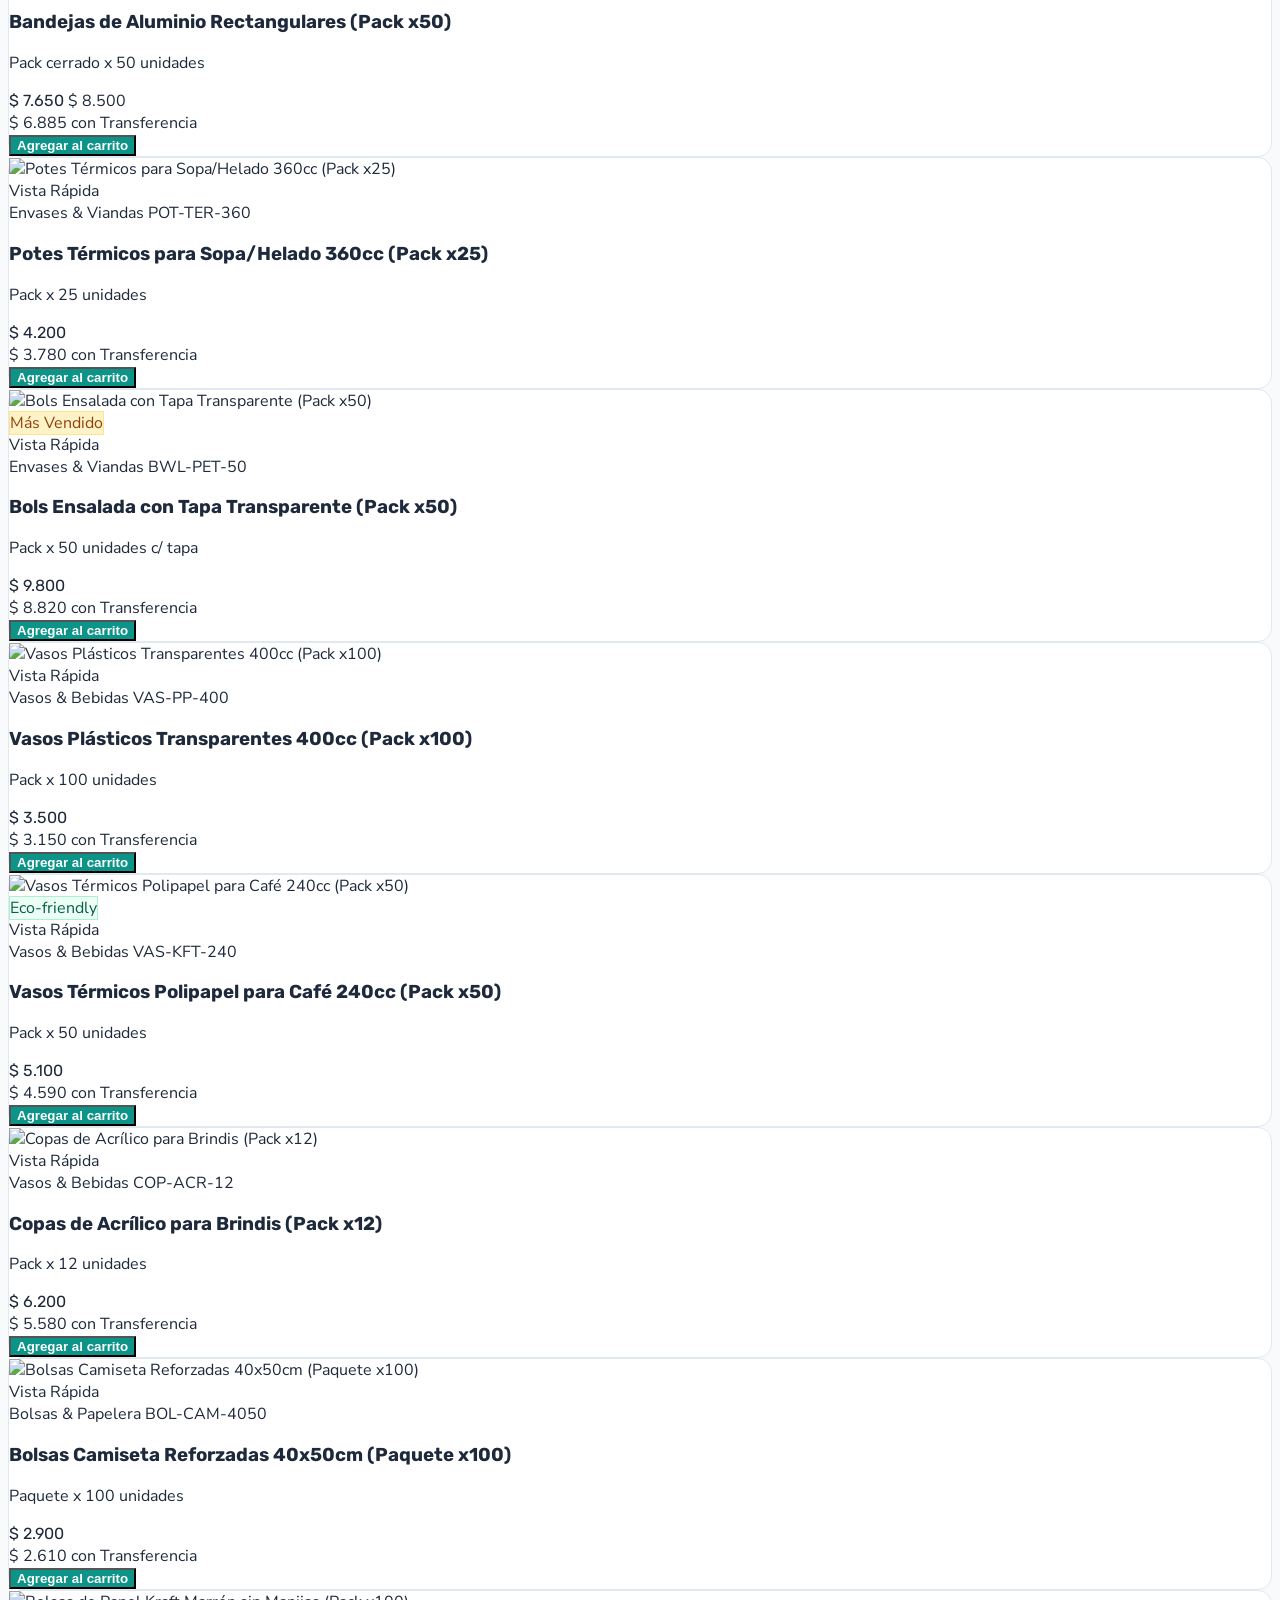
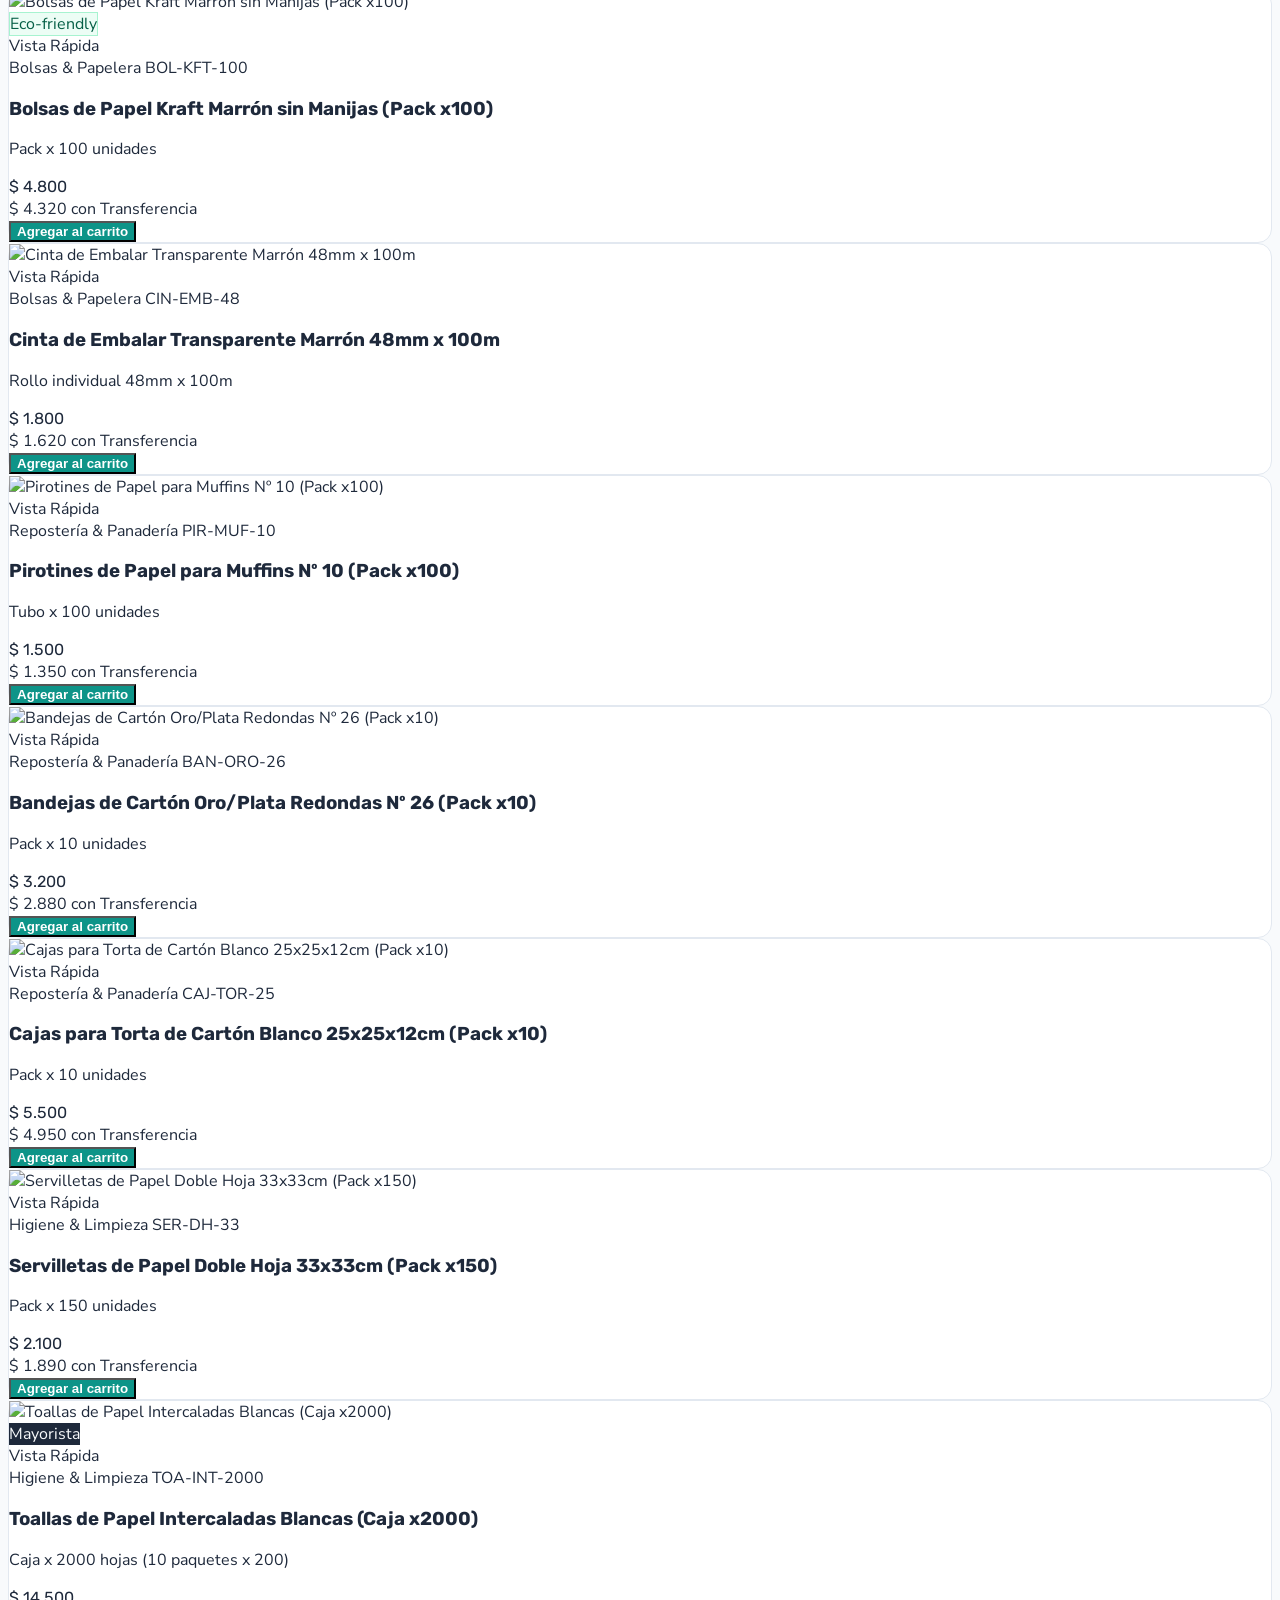
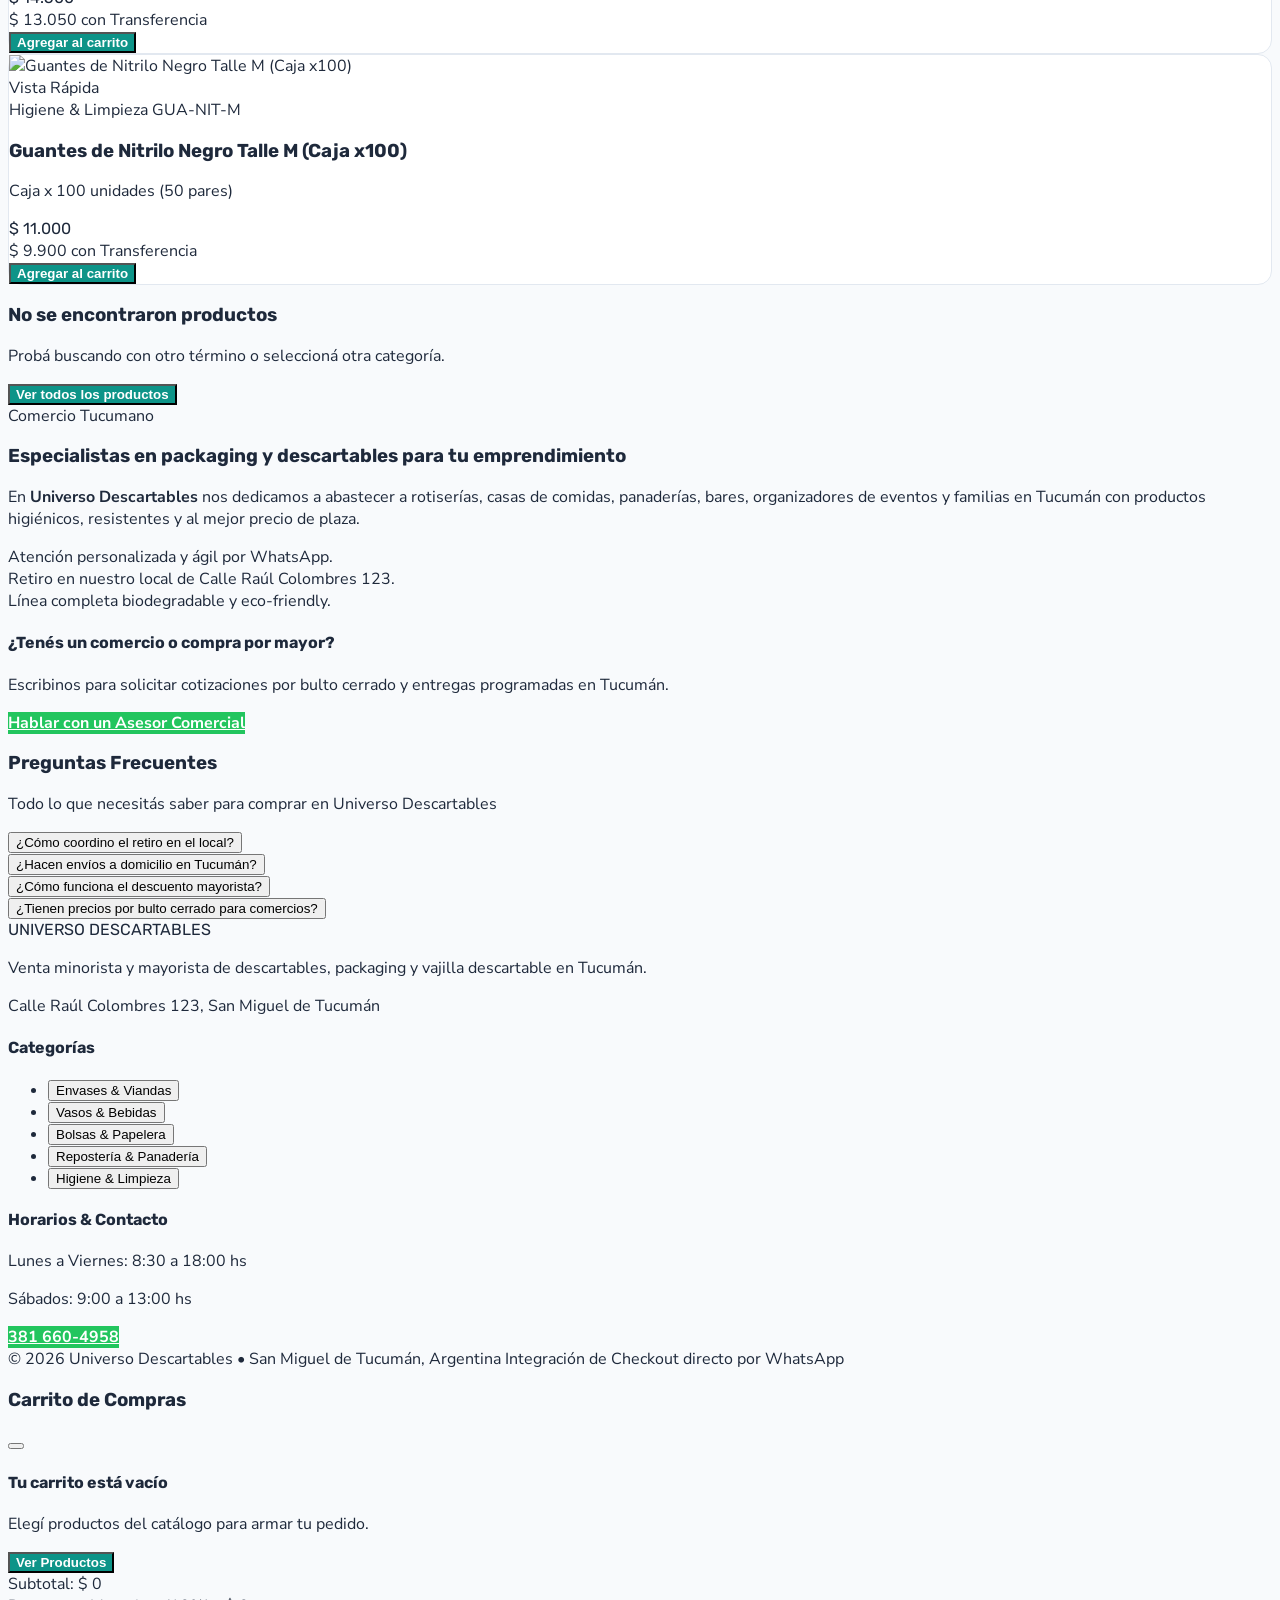
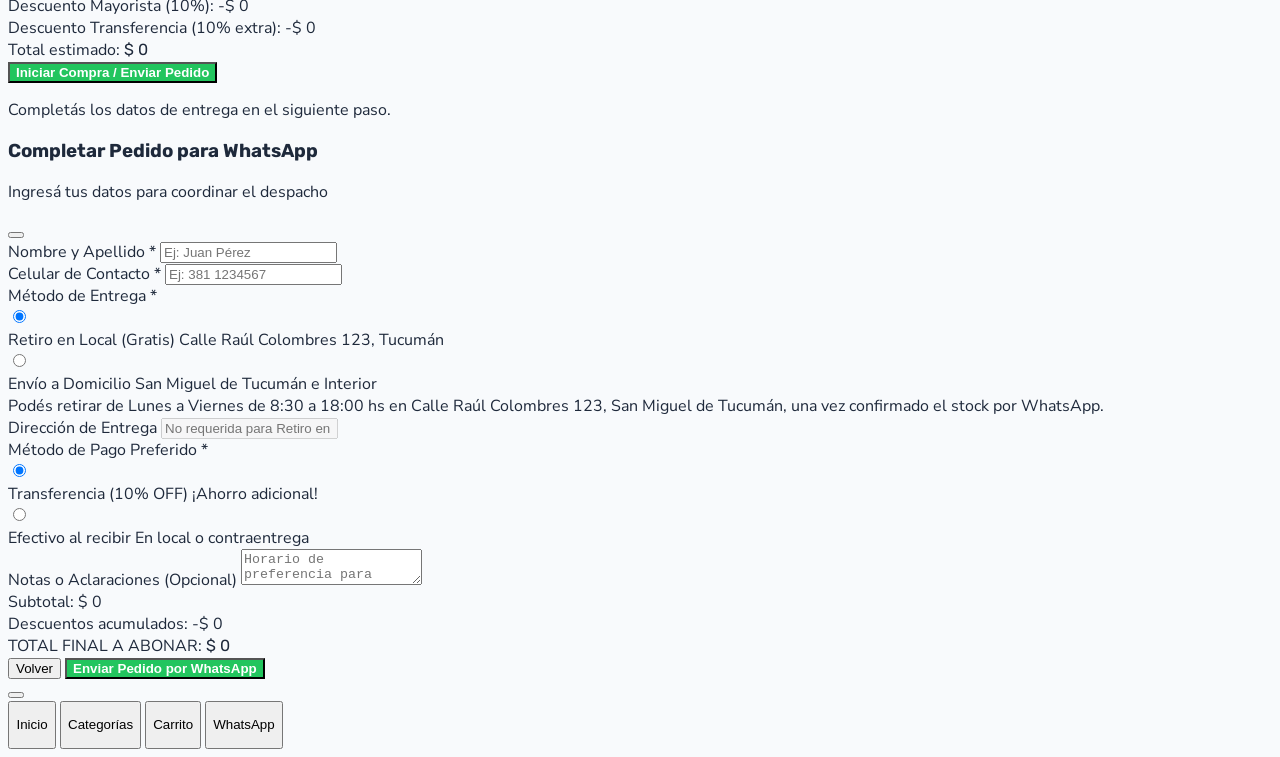
==== commit 3a89d561: "Set pristine packaging products photo as full hero background and remove subtitle" ====
--- a/index.html
+++ b/index.html
@@ -146,73 +146,52 @@
   </header>
 
   <!-- ========================================================================= -->
-  <!-- 3. HERO / BANNER PRINCIPAL (Estilo Tienda Nube con Fotografía Destacada) -->
-  <!-- ========================================================================= -->
-  <section class="bg-gradient-to-b from-white to-slate-100/70 border-b border-slate-200 pt-6 pb-8 px-4">
+  <!-- 3. HERO / BANNER PRINCIPAL (Fondo de Packaging, Bolsas y Descartables)    -->
+  <!-- ========================================================================= -->
+  <section class="bg-gradient-to-b from-white to-slate-100/70 border-b border-slate-200 pt-5 pb-8 px-4">
     <div class="max-w-7xl mx-auto">
-      <div class="bg-slate-900 rounded-3xl text-white p-6 sm:p-8 md:p-10 shadow-lg relative overflow-hidden border border-slate-800">
+      <div class="min-h-[380px] sm:min-h-[440px] md:min-h-[480px] rounded-3xl text-white p-6 sm:p-10 md:p-14 shadow-xl relative overflow-hidden flex flex-col justify-center border border-slate-700/60 bg-slate-950">
         
-        <!-- Luz ambiental de fondo -->
-        <div class="absolute -right-16 -top-16 w-96 h-96 bg-teal-500/15 rounded-full blur-3xl pointer-events-none"></div>
-
-        <div class="grid grid-cols-1 lg:grid-cols-12 gap-8 items-center relative z-10">
-          
-          <!-- Columna Izquierda: Textos y CTAs -->
-          <div class="lg:col-span-7">
-            <div class="inline-flex items-center gap-1.5 px-3 py-1 rounded-full bg-slate-800 text-teal-300 text-xs font-semibold mb-3.5 border border-slate-700">
-              <i data-lucide="check" class="w-3.5 h-3.5 text-teal-400"></i>
-              Venta Mayorista & Minorista en Tucumán
-            </div>
-
-            <h1 class="font-heading text-2xl sm:text-3xl md:text-4xl font-extrabold tracking-tight leading-tight mb-3 text-white">
-              Insumos descartables y packaging para gastronomía y eventos.
-            </h1>
-
-            <p class="text-xs sm:text-sm text-slate-300 leading-relaxed mb-6 max-w-xl">
-              Abastecemos rotiserías, panaderías, cafeterías y catering en San Miguel de Tucumán y alrededores. Armá tu pedido online y envialo directo a nuestro WhatsApp sin intermediarios.
-            </p>
-
-            <div class="flex flex-wrap items-center gap-3">
-              <a 
-                href="#catalog-title" 
-                class="btn-primary text-xs sm:text-sm px-5 py-3 rounded-xl inline-flex items-center gap-2 shadow-md cursor-pointer"
-              >
-                <i data-lucide="grid" class="w-4 h-4"></i>
-                Explorar Catálogo
-              </a>
-              <a 
-                href="https://wa.me/5493816604958?text=Hola!%20Quisiera%20consultar%20por%20precios%20mayoristas%20por%20bulto%20cerrado." 
-                target="_blank"
-                class="bg-slate-800 hover:bg-slate-700 text-slate-200 text-xs sm:text-sm font-bold px-4 py-3 rounded-xl inline-flex items-center gap-2 border border-slate-700 transition cursor-pointer"
-              >
-                <i data-lucide="message-square" class="w-4 h-4 text-emerald-400"></i>
-                Cotización Mayorista
-              </a>
-            </div>
-          </div>
-
-          <!-- Columna Derecha: Imagen de Bolsas & Packaging Nítida y Visible -->
-          <div class="lg:col-span-5 relative">
-            <div class="relative rounded-2xl overflow-hidden shadow-2xl border-2 border-slate-700/80 aspect-[4/3] sm:aspect-[16/10] lg:aspect-[4/3] group bg-slate-800">
-              <img 
-                src="https://images.unsplash.com/photo-1530587191325-3db32d826c18?w=800&auto=format&fit=crop&q=80" 
-                alt="Bolsas kraft y packaging descartable" 
-                class="w-full h-full object-cover group-hover:scale-105 transition-transform duration-500"
-                loading="eager"
-              />
-              <div class="absolute inset-0 bg-gradient-to-t from-slate-950/80 via-transparent to-transparent"></div>
-              
-              <!-- Etiqueta sobre la imagen -->
-              <div class="absolute bottom-3 left-3 right-3 flex items-center justify-between text-[11px] bg-slate-900/90 backdrop-blur-md px-3.5 py-2.5 rounded-xl border border-slate-700/80">
-                <span class="font-bold text-slate-100 flex items-center gap-1.5">
-                  <i data-lucide="package" class="w-4 h-4 text-teal-400"></i>
-                  Bolsas Kraft, Bandejas y Vasos
-                </span>
-                <span class="text-emerald-400 font-bold bg-emerald-950/70 border border-emerald-500/40 px-2 py-0.5 rounded-md">Stock Inmediato</span>
-              </div>
-            </div>
-          </div>
-
+        <!-- Fotografía de Fondo: Bolsas Kraft, Vasos, Bandejas y Cajas -->
+        <img 
+          src="assets/banner-packaging.jpg" 
+          alt="Bolsas, vasos y descartables gastronómicos" 
+          class="absolute inset-0 w-full h-full object-cover object-center md:object-right"
+          loading="eager"
+        />
+
+        <!-- Degradado suave a la izquierda para garantizar legibilidad del texto sin tapar los productos -->
+        <div class="absolute inset-0 bg-gradient-to-r from-slate-950/95 via-slate-950/75 to-slate-950/20 sm:to-transparent"></div>
+        <div class="absolute inset-0 bg-slate-950/15"></div>
+
+        <!-- Contenido Principal -->
+        <div class="max-w-xl sm:max-w-2xl relative z-10">
+          <div class="inline-flex items-center gap-1.5 px-3.5 py-1.5 rounded-full bg-slate-900/90 text-teal-300 text-xs font-bold mb-4 border border-teal-500/40 backdrop-blur-md shadow-sm">
+            <i data-lucide="check" class="w-3.5 h-3.5 text-teal-400"></i>
+            Venta Mayorista & Minorista en Tucumán
+          </div>
+
+          <h1 class="font-heading text-3xl sm:text-4xl md:text-5xl font-black tracking-tight leading-[1.15] mb-6 text-white drop-shadow-md">
+            Insumos descartables y packaging para gastronomía y eventos.
+          </h1>
+
+          <div class="flex flex-wrap items-center gap-3">
+            <a 
+              href="#catalog-title" 
+              class="btn-primary text-xs sm:text-sm px-6 py-3.5 rounded-xl inline-flex items-center gap-2 shadow-lg hover:shadow-teal-500/25 cursor-pointer"
+            >
+              <i data-lucide="grid" class="w-4 h-4"></i>
+              Explorar Catálogo
+            </a>
+            <a 
+              href="https://wa.me/5493816604958?text=Hola!%20Quisiera%20consultar%20por%20precios%20mayoristas%20por%20bulto%20cerrado." 
+              target="_blank"
+              class="bg-slate-900/85 hover:bg-slate-800 text-white backdrop-blur-md text-xs sm:text-sm font-bold px-5 py-3.5 rounded-xl inline-flex items-center gap-2 border border-slate-700/80 shadow-md transition cursor-pointer"
+            >
+              <i data-lucide="message-square" class="w-4 h-4 text-emerald-400"></i>
+              Cotización Mayorista
+            </a>
+          </div>
         </div>
 
       </div>
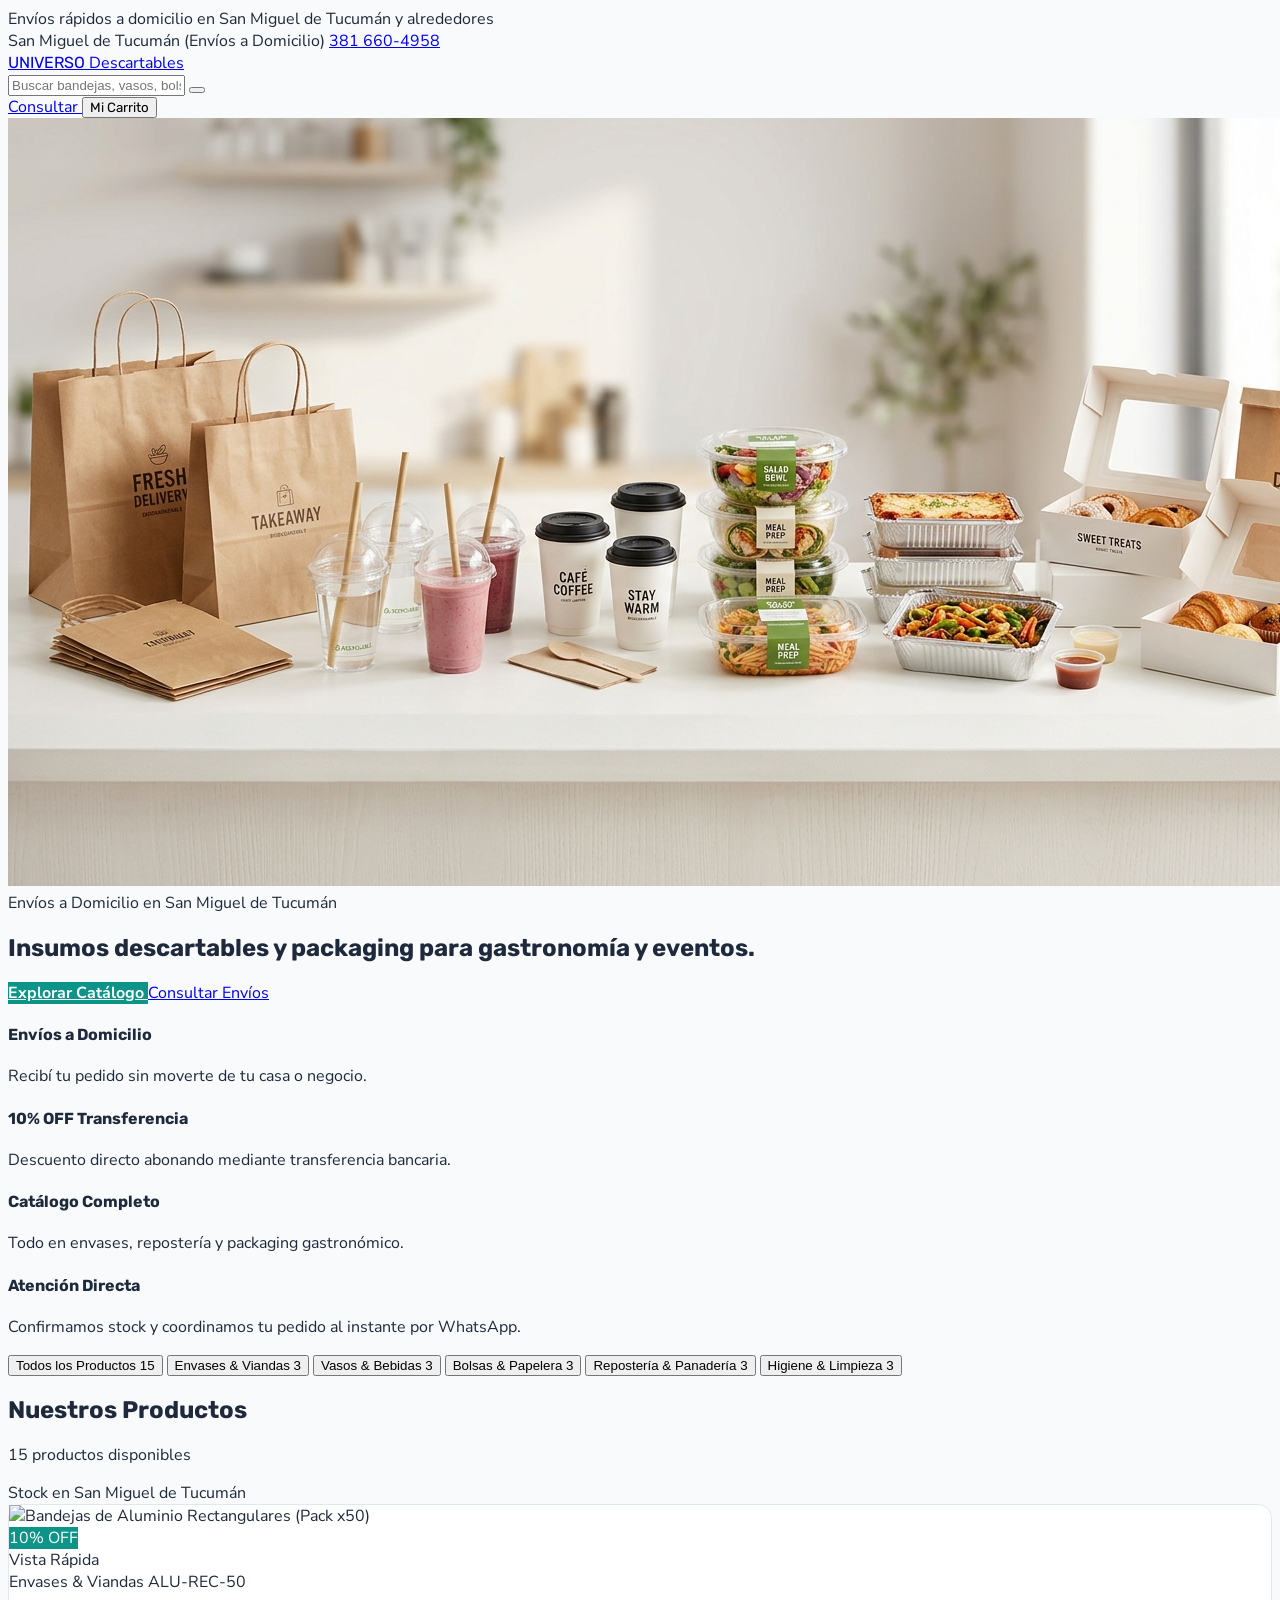
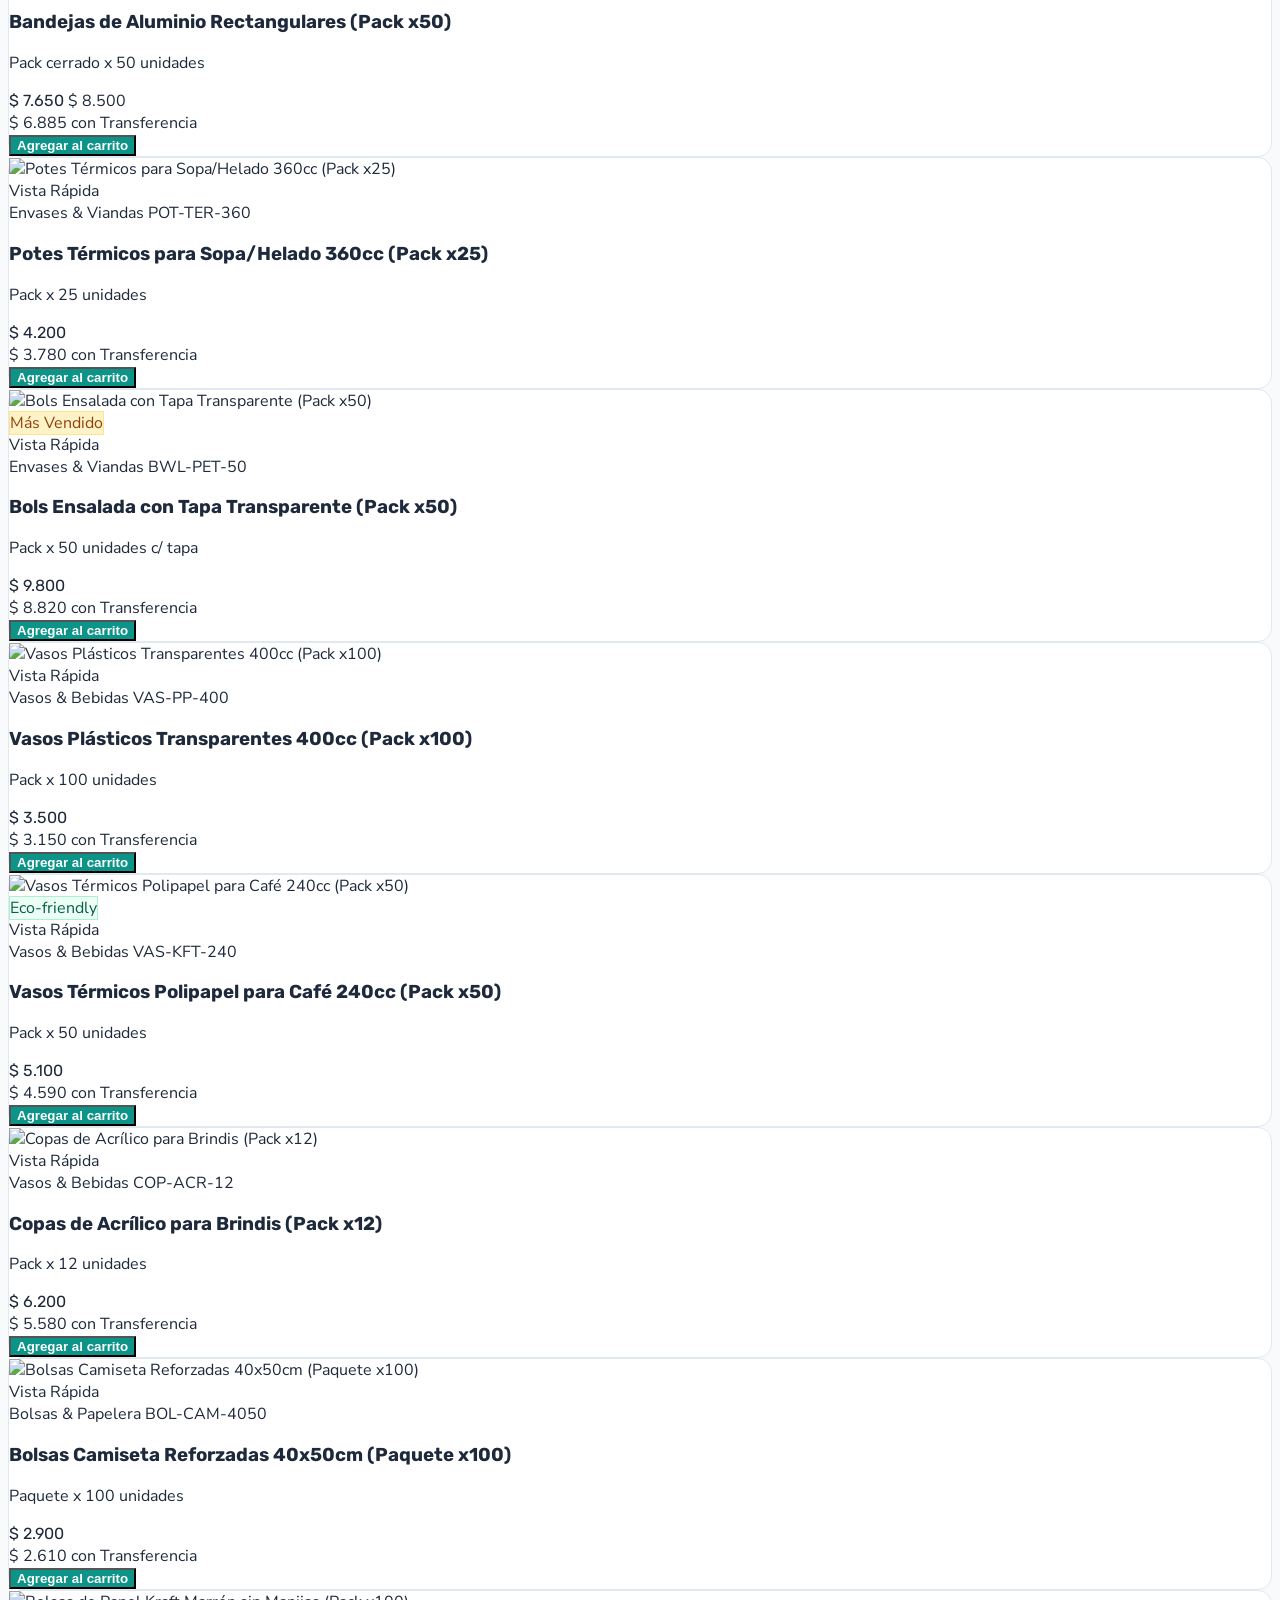
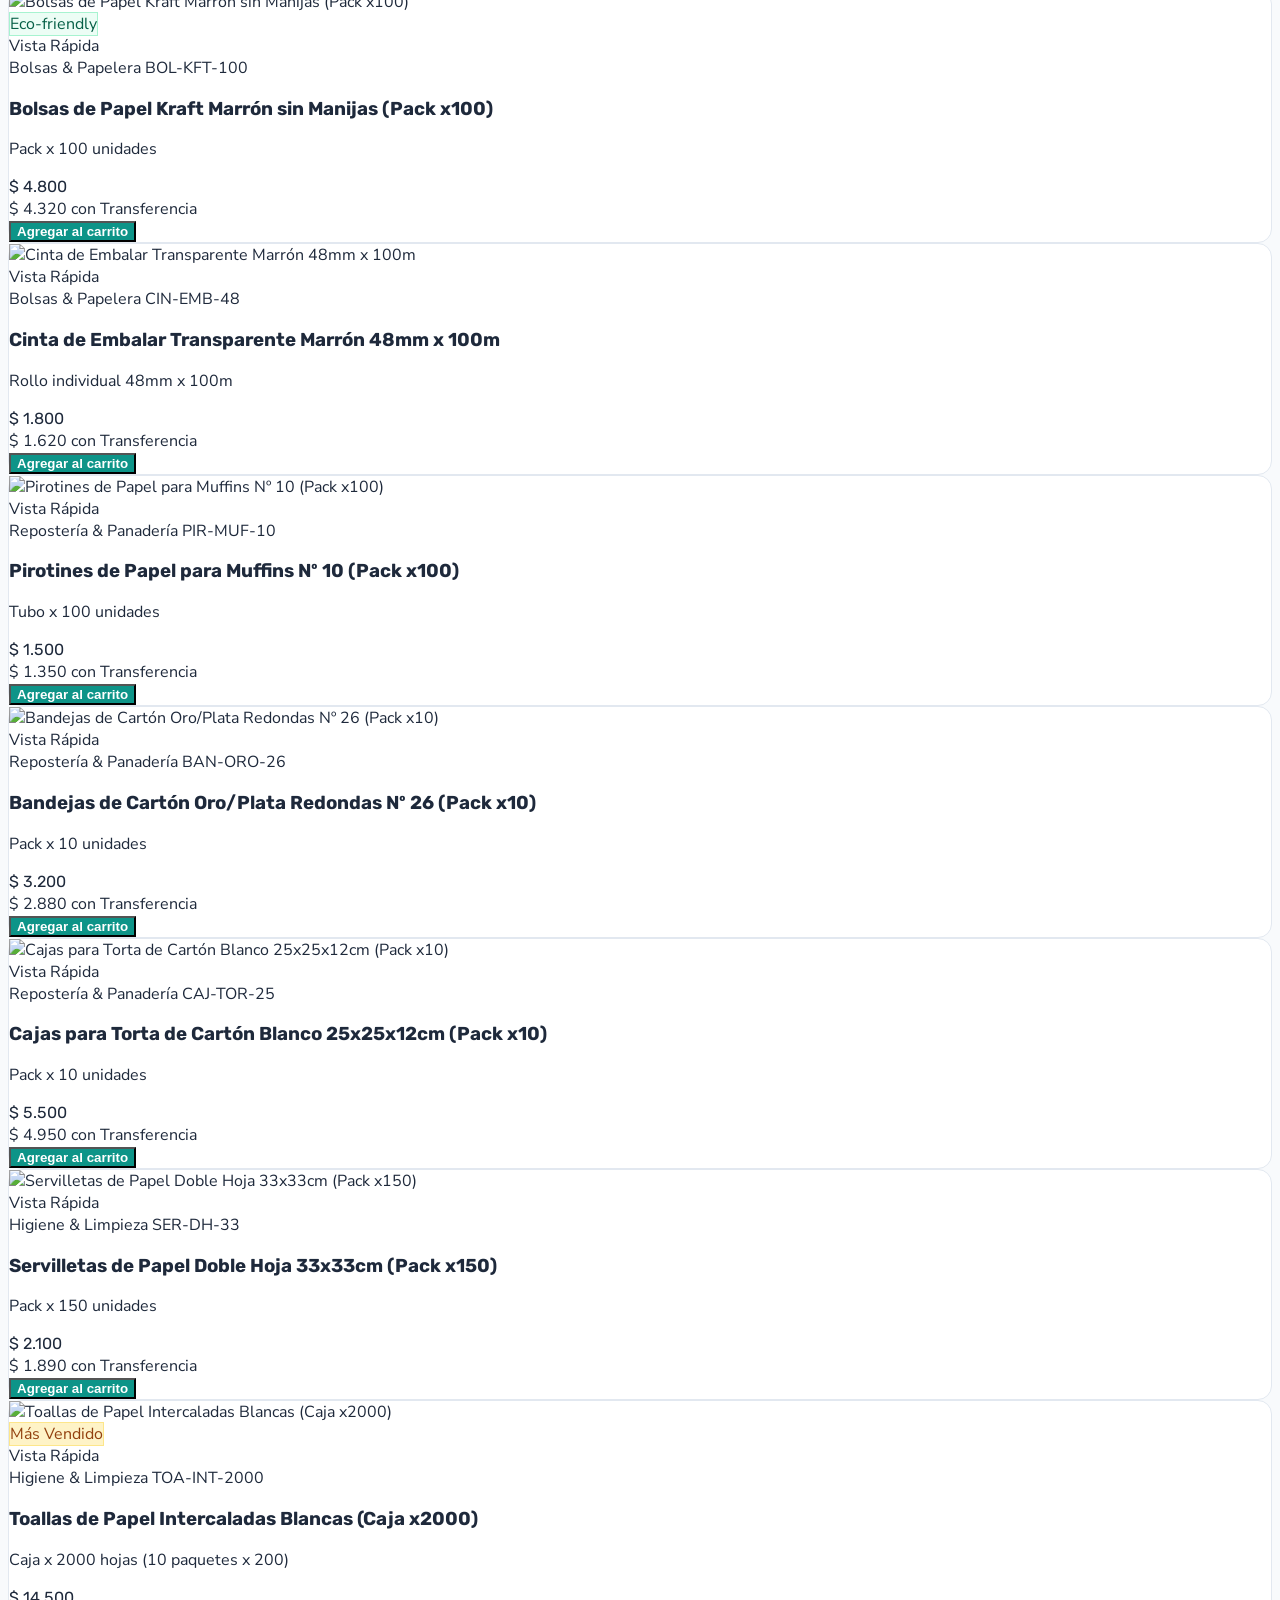
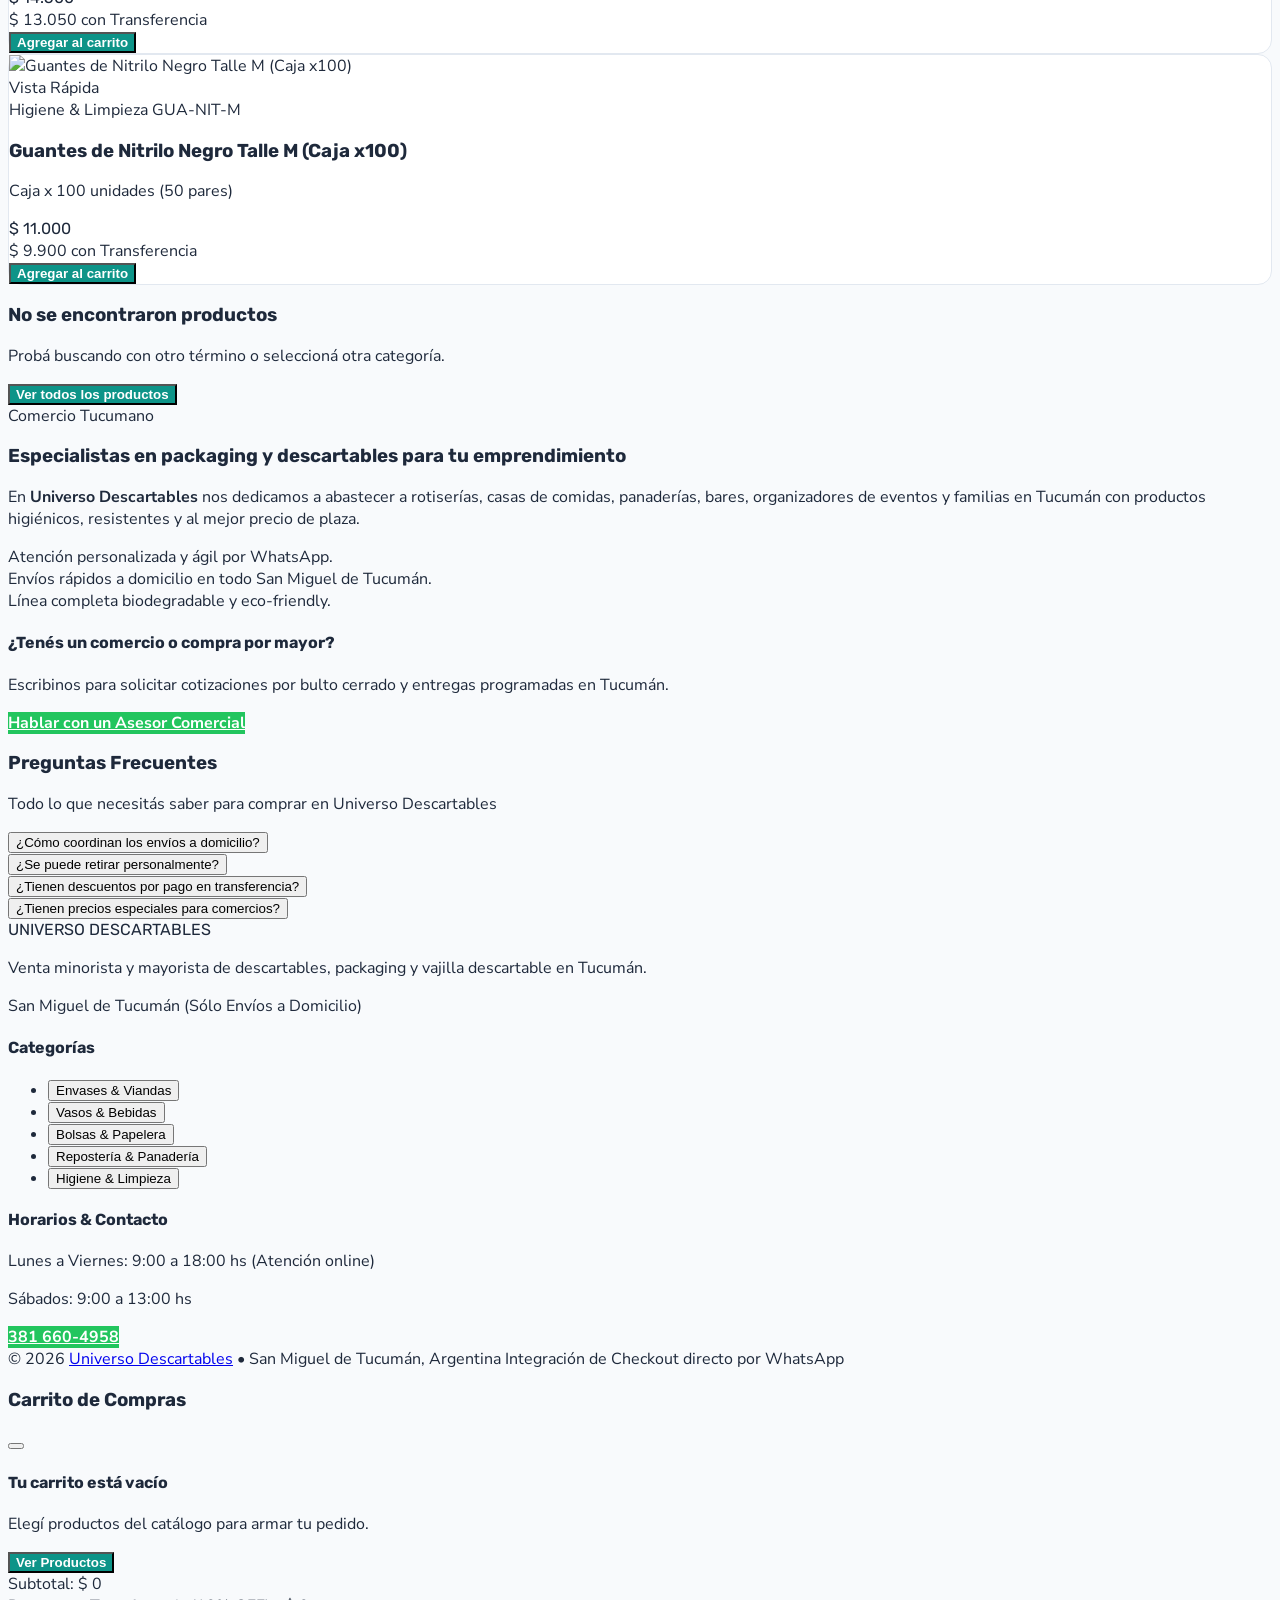
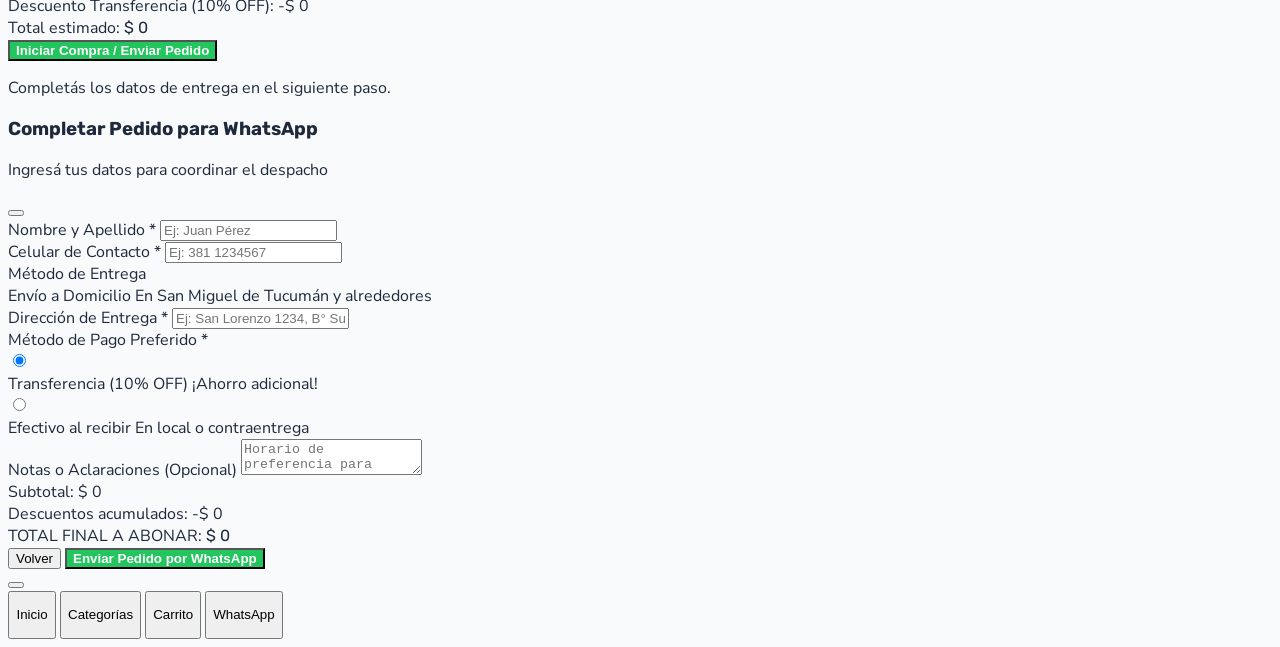
==== commit 0d1228bd: "feat: Panel de Admin, remocion mayorista y adaptacion a envios a domicilio" ====
--- a/index.html
+++ b/index.html
@@ -57,13 +57,13 @@
       <div class="flex items-center gap-2 mx-auto md:mx-0 text-center">
         <span class="w-2 h-2 rounded-full bg-teal-400"></span>
         <span id="ticker-text" class="font-medium text-xs truncate max-w-[290px] sm:max-w-md md:max-w-none text-slate-100">
-          Envíos en San Miguel de Tucumán y retiro gratuito en Calle Raúl Colombres 123
+          Envíos rápidos a domicilio en San Miguel de Tucumán y alrededores
         </span>
       </div>
       <div class="hidden md:flex items-center gap-5 text-xs text-slate-300">
         <span class="flex items-center gap-1.5">
           <i data-lucide="map-pin" class="w-3.5 h-3.5 text-teal-400"></i>
-          Calle Raúl Colombres 123, Tucumán
+          San Miguel de Tucumán (Envíos a Domicilio)
         </span>
         <a href="https://wa.me/5493816604958" target="_blank" class="hover:text-white flex items-center gap-1.5 transition-colors font-medium">
           <i data-lucide="phone" class="w-3.5 h-3.5 text-emerald-400"></i>
@@ -168,7 +168,7 @@
         <div class="max-w-xl sm:max-w-2xl relative z-10">
           <div class="inline-flex items-center gap-1.5 px-3.5 py-1.5 rounded-full bg-slate-900/90 text-teal-300 text-xs font-bold mb-4 border border-teal-500/40 backdrop-blur-md shadow-sm">
             <i data-lucide="check" class="w-3.5 h-3.5 text-teal-400"></i>
-            Venta Mayorista & Minorista en Tucumán
+            Envíos a Domicilio en San Miguel de Tucumán
           </div>
 
           <h1 class="font-heading text-3xl sm:text-4xl md:text-5xl font-black tracking-tight leading-[1.15] mb-6 text-white drop-shadow-md">
@@ -184,12 +184,12 @@
               Explorar Catálogo
             </a>
             <a 
-              href="https://wa.me/5493816604958?text=Hola!%20Quisiera%20consultar%20por%20precios%20mayoristas%20por%20bulto%20cerrado." 
+              href="https://wa.me/5493816604958?text=Hola!%20Quisiera%20consultar%20sobre%20envíos%20a%20domicilio." 
               target="_blank"
               class="bg-slate-900/85 hover:bg-slate-800 text-white backdrop-blur-md text-xs sm:text-sm font-bold px-5 py-3.5 rounded-xl inline-flex items-center gap-2 border border-slate-700/80 shadow-md transition cursor-pointer"
             >
               <i data-lucide="message-square" class="w-4 h-4 text-emerald-400"></i>
-              Cotización Mayorista
+              Consultar Envíos
             </a>
           </div>
         </div>
@@ -210,8 +210,8 @@
             <i data-lucide="truck" class="w-5 h-5"></i>
           </div>
           <div>
-            <h4 class="font-heading text-xs md:text-sm font-bold text-slate-900">Envíos y Retiro</h4>
-            <p class="text-[11px] text-slate-500 mt-0.5">Retiro gratis en Calle Raúl Colombres 123 o envíos en Tucumán.</p>
+            <h4 class="font-heading text-xs md:text-sm font-bold text-slate-900">Envíos a Domicilio</h4>
+            <p class="text-[11px] text-slate-500 mt-0.5">Recibí tu pedido sin moverte de tu casa o negocio.</p>
           </div>
         </div>
 
@@ -227,11 +227,11 @@
 
         <div class="flex items-start gap-3">
           <div class="w-9 h-9 rounded-xl bg-slate-100 text-slate-800 flex items-center justify-center flex-shrink-0">
-            <i data-lucide="building-2" class="w-5 h-5"></i>
+            <i data-lucide="package" class="w-5 h-5"></i>
           </div>
           <div>
-            <h4 class="font-heading text-xs md:text-sm font-bold text-slate-900">Descuento Mayorista</h4>
-            <p class="text-[11px] text-slate-500 mt-0.5">10% de ahorro automático superando $40.000 de compra.</p>
+            <h4 class="font-heading text-xs md:text-sm font-bold text-slate-900">Catálogo Completo</h4>
+            <p class="text-[11px] text-slate-500 mt-0.5">Todo en envases, repostería y packaging gastronómico.</p>
           </div>
         </div>
 
@@ -318,7 +318,7 @@
             </div>
             <div class="flex items-center gap-2">
               <i data-lucide="check-circle" class="w-4 h-4 text-emerald-600"></i>
-              <span>Retiro en nuestro local de Calle Raúl Colombres 123.</span>
+              <span>Envíos rápidos a domicilio en todo San Miguel de Tucumán.</span>
             </div>
             <div class="flex items-center gap-2">
               <i data-lucide="check-circle" class="w-4 h-4 text-emerald-600"></i>
@@ -377,7 +377,7 @@
           </p>
           <div class="flex items-center gap-2 text-slate-600 font-medium">
             <i data-lucide="map-pin" class="w-4 h-4 text-teal-700"></i>
-            <span>Calle Raúl Colombres 123, San Miguel de Tucumán</span>
+            <span>San Miguel de Tucumán (Sólo Envíos a Domicilio)</span>
           </div>
         </div>
 
@@ -394,7 +394,7 @@
 
         <div>
           <h4 class="font-heading font-bold text-slate-900 mb-3 uppercase tracking-wider text-xs">Horarios & Contacto</h4>
-          <p class="text-slate-600 mb-1">Lunes a Viernes: 8:30 a 18:00 hs</p>
+          <p class="text-slate-600 mb-1">Lunes a Viernes: 9:00 a 18:00 hs (Atención online)</p>
           <p class="text-slate-600 mb-3">Sábados: 9:00 a 13:00 hs</p>
           <a 
             href="https://wa.me/5493816604958" 
@@ -409,7 +409,7 @@
       </div>
 
       <div class="pt-6 border-t border-slate-100 text-center text-slate-400 text-[11px] flex flex-col sm:flex-row items-center justify-between gap-2">
-        <span>© 2026 Universo Descartables • San Miguel de Tucumán, Argentina</span>
+        <span>© 2026 <a href="admin.html" class="hover:text-teal-600 transition" title="Acceso Administrativo">Universo Descartables</a> • San Miguel de Tucumán, Argentina</span>
         <span>Integración de Checkout directo por WhatsApp</span>
       </div>
     </div>
@@ -440,7 +440,7 @@
       </button>
     </div>
 
-    <!-- Barra de Descuento Mayorista -->
+    <!-- Barra de Notificación Carrito -->
     <div class="p-3 bg-slate-50 border-b border-slate-200">
       <div id="cart-discount-meter">
         <!-- Renderizado dinámicamente -->
@@ -477,12 +477,8 @@
           <span>Subtotal:</span>
           <span id="cart-subtotal-val" class="font-bold text-slate-800">$ 0</span>
         </div>
-        <div id="cart-wholesale-row" class="hidden flex justify-between text-emerald-700 font-semibold">
-          <span>Descuento Mayorista (10%):</span>
-          <span id="cart-wholesale-val">-$ 0</span>
-        </div>
         <div id="cart-transfer-row" class="hidden flex justify-between text-teal-700 font-semibold">
-          <span>Descuento Transferencia (10% extra):</span>
+          <span>Descuento Transferencia (10% OFF):</span>
           <span id="cart-transfer-val">-$ 0</span>
         </div>
         <div class="flex justify-between text-base font-extrabold text-slate-900 pt-2 border-t border-slate-100">
@@ -554,48 +550,32 @@
           </div>
         </div>
 
-        <!-- Método de Entrega -->
+        <!-- Detalles de Envío -->
         <div>
           <label class="block text-xs font-bold text-slate-700 mb-1.5">
-            Método de Entrega <span class="text-rose-500">*</span>
+            Método de Entrega
           </label>
-          <div class="grid grid-cols-1 sm:grid-cols-2 gap-2.5">
-            
-            <label class="relative flex items-center p-3 rounded-xl border border-slate-200 cursor-pointer hover:border-slate-300 bg-white has-[:checked]:border-teal-600 has-[:checked]:bg-teal-50/30">
-              <input type="radio" name="delivery-method" value="retiro" checked class="w-4 h-4 text-teal-600 focus:ring-teal-500" />
-              <div class="ml-2.5 text-xs">
-                <span class="font-bold text-slate-900 block">Retiro en Local (Gratis)</span>
-                <span class="text-slate-500 text-[11px]">Calle Raúl Colombres 123, Tucumán</span>
-              </div>
-            </label>
-
-            <label class="relative flex items-center p-3 rounded-xl border border-slate-200 cursor-pointer hover:border-slate-300 bg-white has-[:checked]:border-teal-600 has-[:checked]:bg-teal-50/30">
-              <input type="radio" name="delivery-method" value="envio" class="w-4 h-4 text-teal-600 focus:ring-teal-500" />
-              <div class="ml-2.5 text-xs">
-                <span class="font-bold text-slate-900 block">Envío a Domicilio</span>
-                <span class="text-slate-500 text-[11px]">San Miguel de Tucumán e Interior</span>
-              </div>
-            </label>
-
-          </div>
-        </div>
-
-        <div id="pickup-info-box" class="bg-slate-50 border border-slate-200 p-3 rounded-xl text-xs text-slate-600 flex items-start gap-2">
-          <i data-lucide="info" class="w-4 h-4 text-teal-700 flex-shrink-0 mt-0.5"></i>
-          <span>Podés retirar de Lunes a Viernes de 8:30 a 18:00 hs en Calle Raúl Colombres 123, San Miguel de Tucumán, una vez confirmado el stock por WhatsApp.</span>
+          <div class="p-3 rounded-xl border border-teal-600 bg-teal-50/30 flex items-center mb-3">
+            <i data-lucide="truck" class="w-5 h-5 text-teal-600 mr-2.5"></i>
+            <div class="text-xs">
+              <span class="font-bold text-slate-900 block">Envío a Domicilio</span>
+              <span class="text-slate-500 text-[11px]">En San Miguel de Tucumán y alrededores</span>
+            </div>
+            <input type="hidden" id="delivery-method" name="delivery-method" value="envio" />
+          </div>
         </div>
 
         <!-- Dirección de Entrega -->
-        <div id="address-wrapper" class="opacity-50 transition-opacity">
+        <div id="address-wrapper">
           <label class="block text-xs font-bold text-slate-700 mb-1" for="checkout-address">
-            Dirección de Entrega
+            Dirección de Entrega <span class="text-rose-500">*</span>
           </label>
           <input 
             type="text" 
             id="checkout-address" 
-            disabled 
-            placeholder="No requerida para Retiro en Local"
-            class="w-full text-xs sm:text-sm px-3 py-2 rounded-xl border border-slate-300 bg-slate-100 text-slate-400 cursor-not-allowed focus:outline-none focus:border-teal-600 focus:ring-1 focus:ring-teal-600"
+            required 
+            placeholder="Ej: San Lorenzo 1234, B° Sur"
+            class="w-full text-xs sm:text-sm px-3 py-2 rounded-xl border border-slate-300 focus:outline-none focus:border-teal-600 focus:ring-1 focus:ring-teal-600"
           />
         </div>
 
